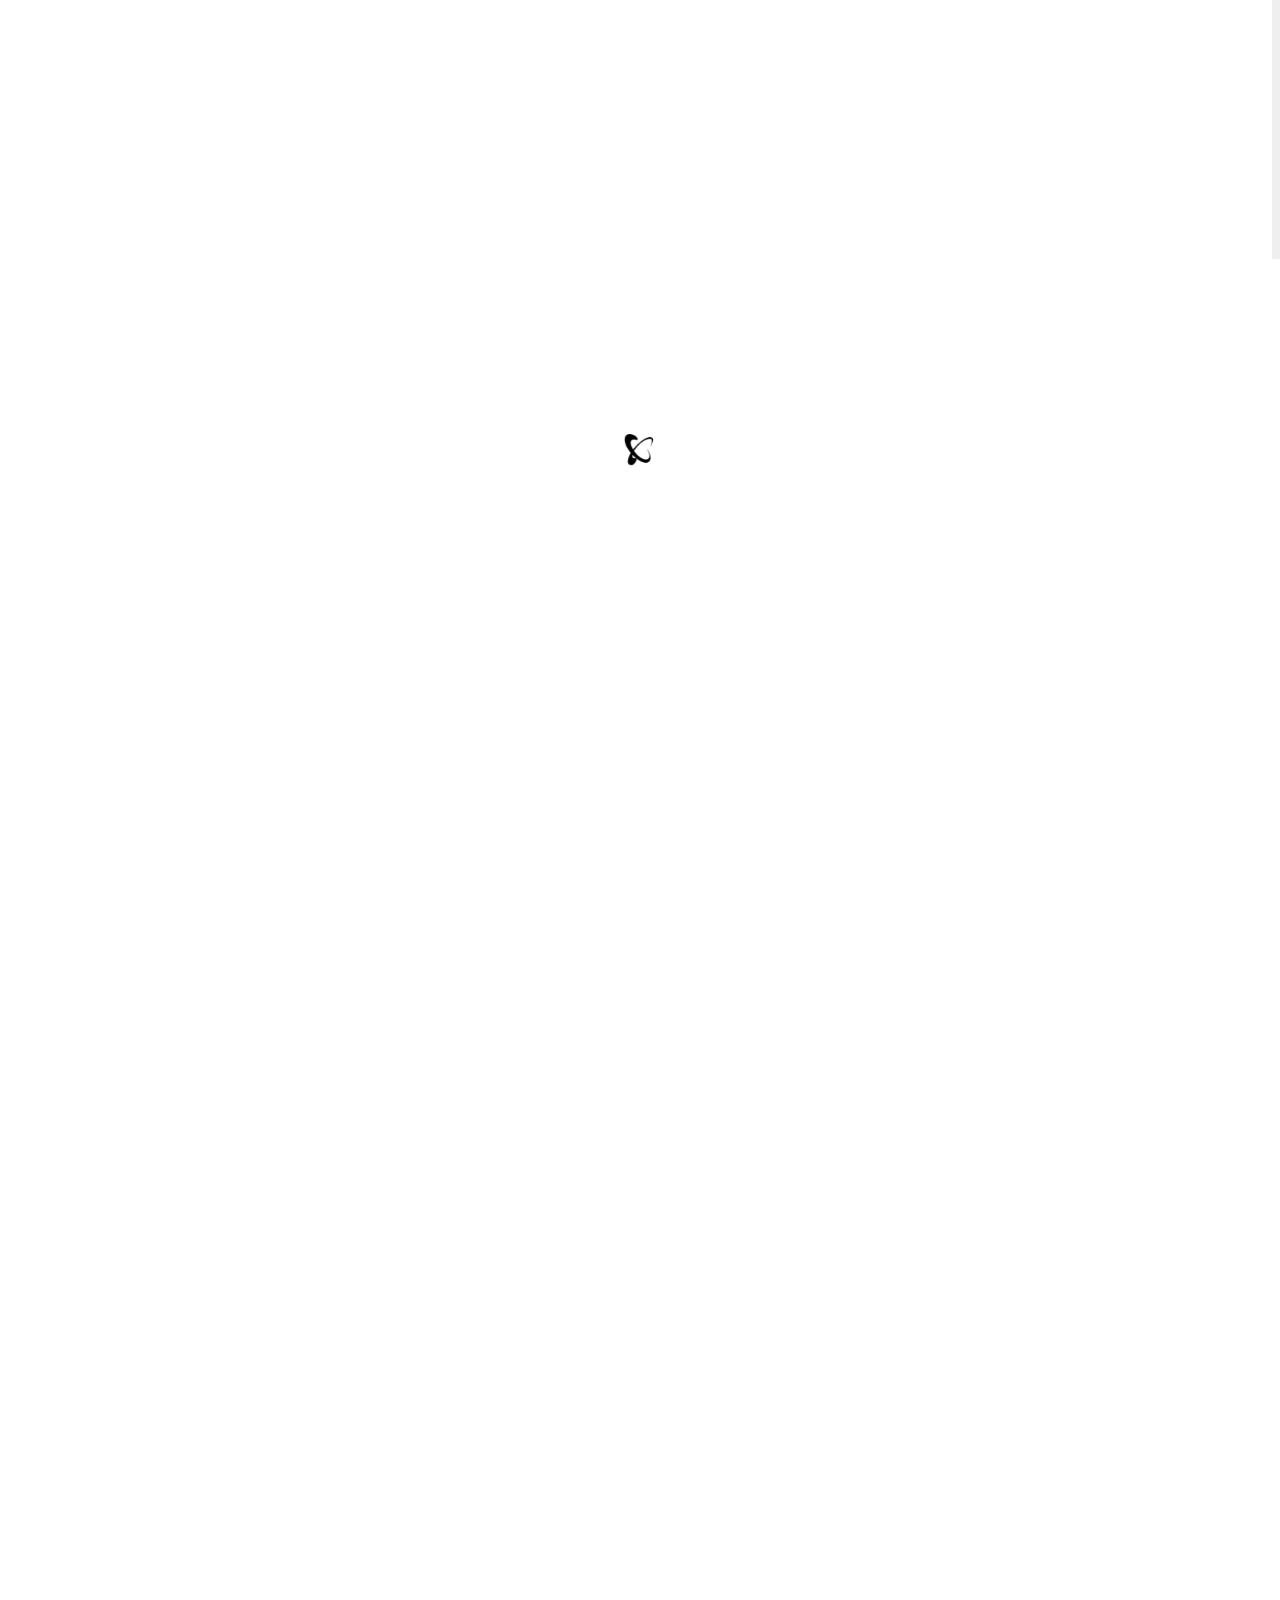
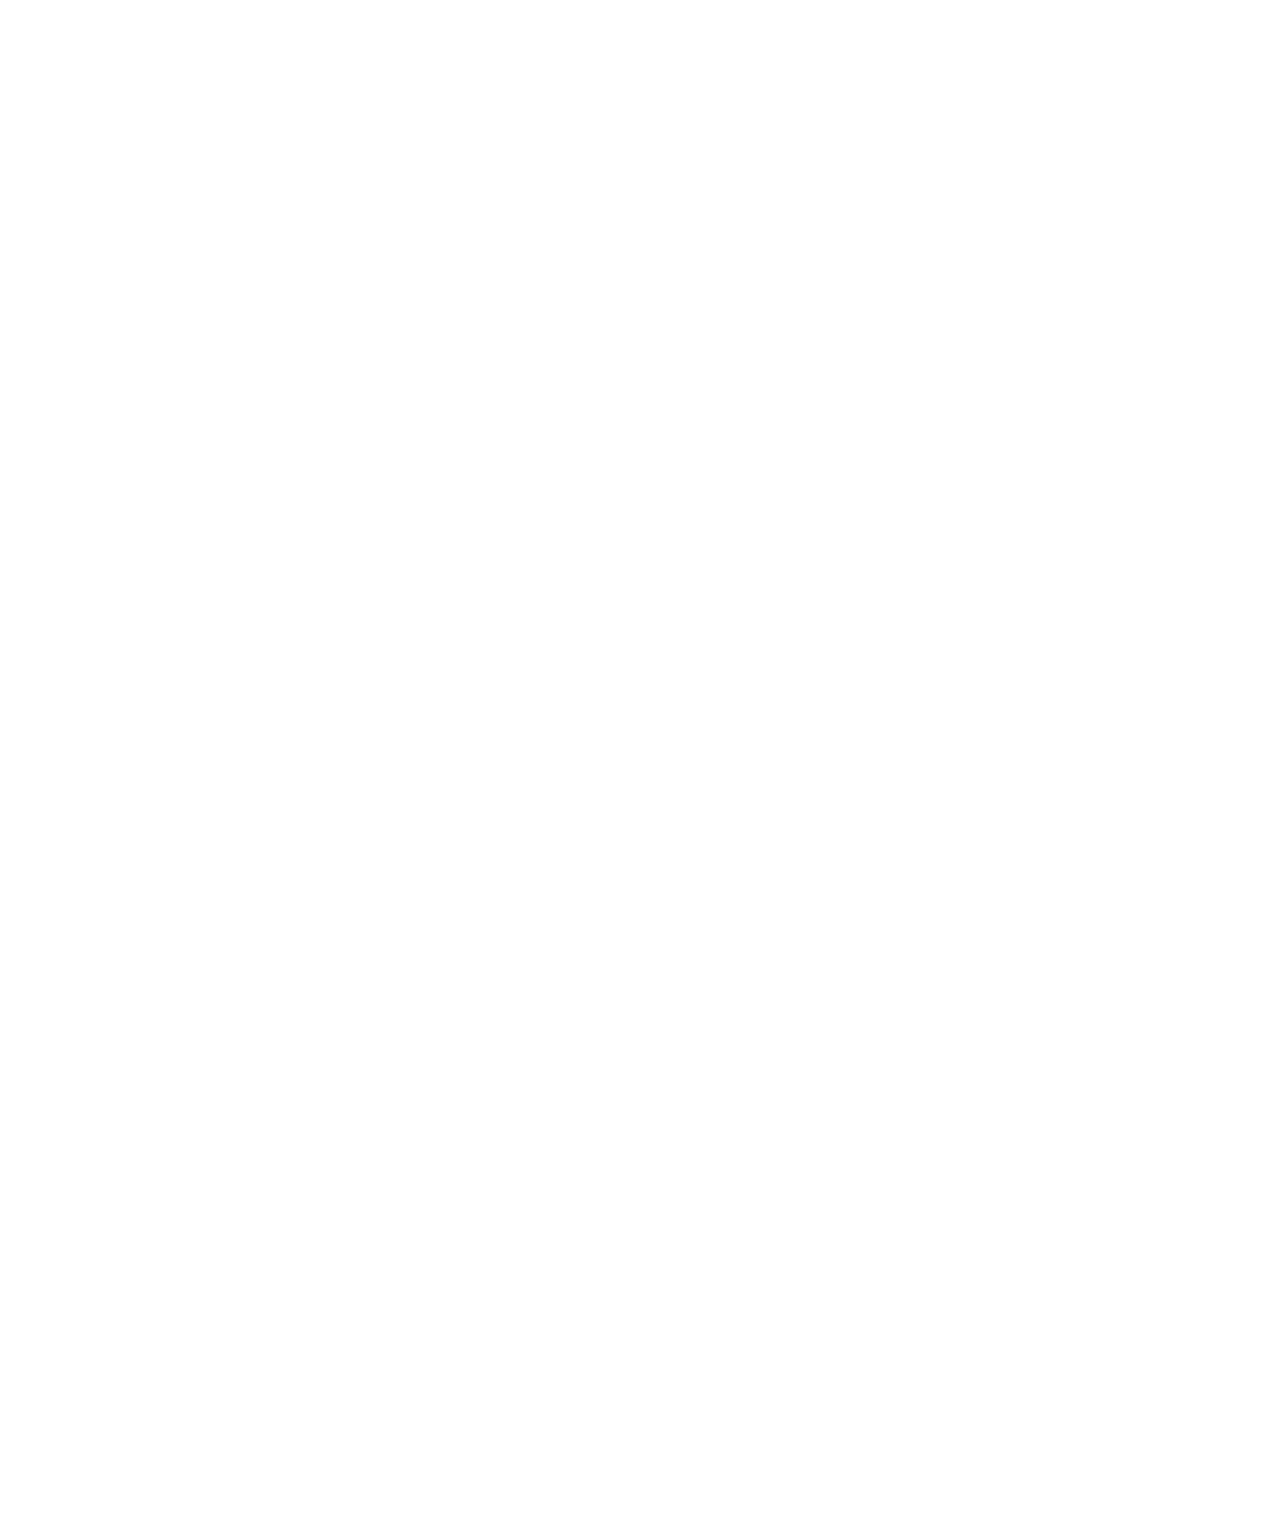
==== blog.html @ b6e4560a "c" ====
<!DOCTYPE html>
<html lang="en">
<head>
	
	<meta charset="utf-8">
	<title>White | responsive bootstrap3 html5 one page template</title>
    <meta name="viewport" content="width=device-width, initial-scale=1.0">
	<meta name="description" content="">
	<meta name="author" content="">
	
	<link rel="shortcut icon" href="images/favicon.ico">
    
	<!-- CSS -->
	<link href="css/bootstrap.min.css" rel="stylesheet" type="text/css" />
	<link href="css/flexslider.css" rel="stylesheet" type="text/css" />
	<link href="css/animate.css" rel="stylesheet" type="text/css" media="all" />
    <link href="css/owl.carousel.css" rel="stylesheet">
	<link href="css/style.css" rel="stylesheet" type="text/css" />
	<link href="css/colors/" rel="stylesheet" type="text/css" id="colors" />
    
	<!-- FONTS -->
	<link href='http://fonts.googleapis.com/css?family=Roboto:400,100,100italic,300,300italic,400italic,500italic,700,500,700italic,900,900italic' rel='stylesheet' type='text/css'>
	<link href="http://netdna.bootstrapcdn.com/font-awesome/4.0.3/css/font-awesome.css" rel="stylesheet">	
    
	<!-- SCRIPTS -->
	<!--[if IE]><script src="http://html5shiv.googlecode.com/svn/trunk/html5.js"></script><![endif]-->
    <!--[if IE]><html class="ie" lang="en"> <![endif]-->
	
	<script src="js/jquery.min.js" type="text/javascript"></script>
	<script src="js/bootstrap.min.js" type="text/javascript"></script>
	<script src="js/jquery.nicescroll.min.js" type="text/javascript"></script>
	<script src="js/superfish.min.js" type="text/javascript"></script>
	<script src="js/jquery.flexslider-min.js" type="text/javascript"></script>
	<script src="js/owl.carousel.js"></script>
	<script src="js/animate.js" type="text/javascript"></script>
	<script src="js/myscript.js" type="text/javascript"></script>
	
</head>
<body>

<!-- PRELOADER -->
<img id="preloader" src="images/preloader.gif" alt="" />
<!-- //PRELOADER -->
<div class="preloader_hide">

	<!-- PAGE -->
	<div id="page" class="single_page">
	
		<!-- HEADER -->
		<header>
			
			<!-- MENU BLOCK -->
			<div class="menu_block">
			
				<!-- CONTAINER -->
				<div class="container clearfix">
					
					<!-- LOGO -->
					<div class="logo pull-left">
						<a href="index.html" ><span class="b1">w</span><span class="b2">h</span><span class="b3">i</span><span class="b4">t</span><span class="b5">e</span></a>
					</div><!-- //LOGO -->
					
					<!-- SEARCH FORM -->
					<div id="search-form" class="pull-right">
						<form method="get" action="#">
							<input type="text" name="Search" value="Search" onFocus="if (this.value == 'Search') this.value = '';" onBlur="if (this.value == '') this.value = 'Search';" />
						</form>
					</div><!-- SEARCH FORM -->
					
					<!-- MENU -->
					<div class="pull-right">
						<nav class="navmenu center">
							<ul>
								<li class="first scroll_btn"><a href="index.html">Home</a></li>
								<li class="scroll_btn"><a href="index.html#about">About Us</a></li>
								<li class="scroll_btn"><a href="index.html#projects">Projects</a></li>
								<li class="scroll_btn"><a href="index.html#team">Team</a></li>
								<li class="scroll_btn"><a href="index.html#news">News</a></li>
								<li class="scroll_btn last"><a href="index.html#contacts">Contacts</a></li>
								<li class="sub-menu active">
									<a href="javascript:void(0);">Pages</a>
									<ul>
										<li class="active"><a href="blog.html">Blog</a></li>
										<li><a href="blog-post.html">Blog Post</a></li>
										<li><a href="portfolio-post.html">Portfolio Single Work</a></li>
									</ul>
								</li>
							</ul>
						</nav>
					</div><!-- //MENU -->
				</div><!-- //MENU BLOCK -->
			</div><!-- //CONTAINER -->
		</header><!-- //HEADER -->
		
		
		<!-- BREADCRUMBS -->
		<section class="breadcrumbs_block clearfix parallax">
			<div class="container center">
				<h2><b>The</b> Blog</h2>
				<p>Publication of the latest news, articles, and free apps.</p>
			</div>
		</section><!-- //BREADCRUMBS -->
		
		
		<!-- BLOG -->
		<section id="blog">
			
			<!-- CONTAINER -->
			<div class="container">
				
				<!-- ROW -->
				<div class="row">
				
					<!-- BLOG BLOCK -->
					<div class="blog_block col-lg-9 col-md-9 padbot50">
						
						<!-- BLOG POST -->
						<div class="blog_post margbot50 clearfix" data-animated="fadeInUp">
							<div class="blog_post_img">
								<img src="images/blog/1.jpg" alt="" />
								<a class="zoom" href="blog-post.html" ></a>
							</div>
							<div class="blog_post_descr">
								<div class="blog_post_date">JANUARY 30 | 21:30</div>
								<a class="blog_post_title" href="blog-post.html" >Rihanna's Costume Designer Comes Into His Own with New Show</a>
								<ul class="blog_post_info">
									<li><a href="javascript:void(0);" >Admin</a></li>
									<li><a href="javascript:void(0);" >Creative</a></li>
									<li><a href="javascript:void(0);" >3 Comments</a></li>
								</ul>
								<hr>
								<div class="blog_post_content">The best way to describe Adam Selman would be simply to say that he is the epitome of cool. So it’s only fitting that his first runway collection was made for the ultimate cool girl.</div>
								<a class="read_more_btn" href="blog-post.html" >Read More</a>
							</div>
						</div><!-- //BLOG POST -->
						

						<!-- BLOG POST -->
						<div class="blog_post margbot50 clearfix" data-animated="fadeInUp">
							<div class="blog_post_img">
								<img src="images/blog/2.jpg" alt="" />
								<a class="zoom" href="blog-post.html" ></a>
							</div>
							<div class="blog_post_descr">
								<div class="blog_post_date">JANUARY 30 | 21:30</div>
								<a class="blog_post_title" href="blog-post.html" >The Four Week Workout to Tank Top Worthy Arm</a>
								<ul class="blog_post_info">
									<li><a href="javascript:void(0);" >Admin</a></li>
									<li><a href="javascript:void(0);" >Creative</a></li>
									<li><a href="javascript:void(0);" >3 Comments</a></li>
								</ul>
								<hr>
								<div class="blog_post_content">Our stomachs, legs, and butts, (thanks to Jen Selter) are usually top priority areas when it comes to getting in shape. But when I'm tagged in a photo on Instagram, I quite often find myself wishing for an arm-sculpting filter.</div>
								<a class="read_more_btn" href="blog-post.html" >Read More</a>
							</div>
						</div><!-- //BLOG POST -->
						
						
						<!-- BLOG POST -->
						<div class="blog_post margbot50 clearfix" data-animated="fadeInUp">
							<div class="blog_post_img">
								<img src="images/blog/3.jpg" alt="" />
								<a class="zoom" href="blog-post.html" ></a>
							</div>
							<div class="blog_post_descr">
								<div class="blog_post_date">JANUARY 30 | 21:30</div>
								<a class="blog_post_title" href="blog-post.html" >The Fault in Our Stars Trailer Makes Us Feel All The Feelings</a>
								<ul class="blog_post_info">
									<li><a href="javascript:void(0);" >Admin</a></li>
									<li><a href="javascript:void(0);" >Creative</a></li>
									<li><a href="javascript:void(0);" >3 Comments</a></li>
								</ul>
								<hr>
								<div class="blog_post_content">The trailer for 'The Fault in Our Stars', the movie based on John Green's tear-jerky YA novel, is finally out, and it's good.</div>
								<a class="read_more_btn" href="blog-post.html" >Read More</a>
							</div>
						</div><!-- //BLOG POST -->
						
						
						<!-- BLOG POST -->
						<div class="blog_post margbot50 clearfix" data-animated="fadeInUp">
							<div class="blog_post_img">
								<img src="images/blog/4.jpg" alt="" />
								<a class="zoom" href="blog-post.html" ></a>
							</div>
							<div class="blog_post_descr">
								<div class="blog_post_date">JANUARY 30 | 21:30</div>
								<a class="blog_post_title" href="blog-post.html" >The Broad City Girls Almost Make Us Pee Our Pant</a>
								<ul class="blog_post_info">
									<li><a href="javascript:void(0);" >Admin</a></li>
									<li><a href="javascript:void(0);" >Creative</a></li>
									<li><a href="javascript:void(0);" >3 Comments</a></li>
								</ul>
								<hr>
								<div class="blog_post_content">Last week I made a promise to the hilarious creators of the cover-your-eyes-with-one-hand, text-your-best-friend-to-watch-it-with-the-other-hand show, 'Broad City'.</div>
								<a class="read_more_btn" href="blog-post.html" >Read More</a>
							</div>
						</div><!-- //BLOG POST -->
						
						
						<!-- BLOG POST -->
						<div class="blog_post margbot50 clearfix" data-animated="fadeInUp">
							<div class="blog_post_img">
								<img src="images/blog/5.jpg" alt="" />
								<a class="zoom" href="blog-post.html" ></a>
							</div>
							<div class="blog_post_descr">
								<div class="blog_post_date">JANUARY 30 | 21:30</div>
								<a class="blog_post_title" href="blog-post.html" >Why Do We Need to Defend Wendy Davis for Being a Working Mom?</a>
								<ul class="blog_post_info">
									<li><a href="javascript:void(0);" >Admin</a></li>
									<li><a href="javascript:void(0);" >Creative</a></li>
									<li><a href="javascript:void(0);" >3 Comments</a></li>
								</ul>
								<hr>
								<div class="blog_post_content">On Tuesday, the daughters of Texas state senator Wendy Davis defended their mom against charges that she’s been smudging her biography</div>
								<a class="read_more_btn" href="blog-post.html" >Read More</a>
							</div>
						</div><!-- //BLOG POST -->
						
						
						<!-- PAGINATION -->
						<ul class="pagination clearfix">
							<li><a href="javascript:void(0);" >1</a></li>
							<li><a href="javascript:void(0);" >2</a></li>
							<li class="active"><a href="javascript:void(0);" >3</a></li>
							<li><a href="javascript:void(0);" >4</a></li>
							<li><a href="javascript:void(0);" >5</a></li>
							<li><a href="javascript:void(0);" >. . .</a></li>
							<li><a href="javascript:void(0);" >75</a></li>
						</ul><!-- //PAGINATION -->
					</div><!-- //BLOG BLOCK -->
					
					
					<!-- SIDEBAR -->
					<div class="sidebar col-lg-3 col-md-3 padbot50">
						
						<!-- META WIDGET -->
						<div class="sidepanel widget_meta">
							<ul>
								<li><a href="javascript:void(0);" >Advertising</a></li>
								<li><a href="javascript:void(0);" >Fashion & Trends</a></li>
								<li><a href="javascript:void(0);" >Media Projects</a></li>
								<li><a href="javascript:void(0);" >Small Business</a></li>
								<li><a href="javascript:void(0);" >Creative</a></li>
							</ul>
						</div><!-- //META WIDGET -->
						
						
						<!-- POPULAR POSTS WIDGET -->
						<div class="sidepanel widget_popular_posts">
							<h3><b>Popular</b> Posts</h3>
							
							<div class="recent_posts_widget clearfix">
								<div class="post_item_img_widget">
									<img src="images/blog/1.jpg" alt="" />
								</div>
								<div class="post_item_content_widget">
									<a class="title" href="blog.html" >How the Denver Broncos Cheerleaders Get in Shape for the Super Bowl</a>
									<ul class="post_item_inf_widget">
										<li>JANUARY 30  |  21:30</li>
									</ul>
								</div>
							</div>
							<div class="recent_posts_widget clearfix">
								<div class="post_item_img_widget">
									<img src="images/blog/2.jpg" alt="" />
								</div>
								<div class="post_item_content_widget">
									<a class="title" href="blog.html" >Barneys Spring Campaign Stars 17 Transgender Models</a>
									<ul class="post_item_inf_widget">
										<li>JANUARY 25  |  9:30</li>
									</ul>
								</div>
							</div>
							<div class="recent_posts_widget clearfix">
								<div class="post_item_img_widget">
									<img src="images/blog/3.jpg" alt="" />
								</div>
								<div class="post_item_content_widget">
									<a class="title" href="blog.html" >Dominic Cooper: I'm Nothing Like the Real James Bond</a>
									<ul class="post_item_inf_widget">
										<li>JANUARY 21  |  13:30</li>
									</ul>
								</div>
							</div>
						</div><!-- //POPULAR POSTS WIDGET -->
						
						<hr>
						
						<!-- POPULAR TAGS WIDGET -->
						<div class="sidepanel widget_tags">
							<h3><b>Popular</b> Tags</h3>
							<ul>
								<li><a href="javascript:void(0);" >Fashion</a></li>
								<li><a href="javascript:void(0);" >Shop</a></li>
								<li><a href="javascript:void(0);" >Color</a></li>
								<li><a href="javascript:void(0);" >Creative Agency</a></li>
								<li><a href="javascript:void(0);" >Theme</a></li>
								<li><a href="javascript:void(0);" >Dress</a></li>
								<li><a href="javascript:void(0);" >Wordpress</a></li>
							</ul>
						</div><!-- POPULAR TAGS WIDGET -->
						
						<hr>
						
						<!-- TEXT WIDGET -->
						<div class="sidepanel widget_text">
							<h3><b>About</b> Blog</h3>
							<p>I must admit this particular defense set me on edge a little bit, for two reasons. The first is that she’s being held to a completely different standard than male politicians are held to.</p>
						</div><!-- //TEXT WIDGET -->
					</div><!-- //SIDEBAR -->
				</div><!-- //ROW -->
			</div><!-- //CONTAINER -->
		</section><!-- //BLOG -->
	</div><!-- //PAGE -->

	
	<!-- CONTACTS -->
	<section id="contacts">
	</section><!-- //CONTACTS -->
	
	<!-- FOOTER -->
	<footer>
			
		<!-- CONTAINER -->
		<div class="container">
			
			<!-- ROW -->
			<div class="row" data-appear-top-offset="-200" data-animated="fadeInUp">
				
				<div class="col-lg-4 col-md-4 col-sm-6 padbot30">
					<h4><b>Featured</b> posts</h4>
					<div class="recent_posts_small clearfix">
						<div class="post_item_img_small">
							<img src="images/blog/1.jpg" alt="" />
						</div>
						<div class="post_item_content_small">
							<a class="title" href="blog.html" >As we have developed a unique layout template</a>
							<ul class="post_item_inf_small">
								<li>10 January 2014</li>
							</ul>
						</div>
					</div>
					<div class="recent_posts_small clearfix">
						<div class="post_item_img_small">
							<img src="images/blog/2.jpg" alt="" />
						</div>
						<div class="post_item_content_small">
							<a class="title" href="blog.html" >How much is to develop a design for the game?</a>
							<ul class="post_item_inf_small">
								<li>14 January 2014</li>
							</ul>
						</div>
					</div>
					<div class="recent_posts_small clearfix">
						<div class="post_item_img_small">
							<img src="images/blog/3.jpg" alt="" />
						</div>
						<div class="post_item_content_small">
							<a class="title" href="blog.html" >How to pump designer</a>
							<ul class="post_item_inf_small">
								<li>21 December 2013</li>
							</ul>
						</div>
					</div>
				</div>
				
				<div class="col-lg-4 col-md-4 col-sm-6 padbot30 foot_about_block">
					<h4><b>About</b> us</h4>
					<p>We value people over profits, quality over quantity, and keeping it real. As such, we deliver an unmatched working relationship with our clients.</p>
					<p>Our team is intentionally small, eclectic, and skilled; with our in-house expertise, we provide sharp and</p>
					<ul class="social">
						<li><a href="javascript:void(0);" ><i class="fa fa-twitter"></i></a></li>
						<li><a href="javascript:void(0);" ><i class="fa fa-facebook"></i></a></li>
						<li><a href="javascript:void(0);" ><i class="fa fa-google-plus"></i></a></li>
						<li><a href="javascript:void(0);" ><i class="fa fa-pinterest-square"></i></a></li>
						<li><a href="javascript:void(0);" ><i class="map_show fa fa-map-marker"></i></a></li>
					</ul>
				</div>
				
				<div class="respond_clear"></div>
				
				<div class="col-lg-4 col-md-4 padbot30">
					<h4><b>Contacts</b> Us</h4>
					
					<!-- CONTACT FORM -->
					<div class="span9 contact_form">
						<div id="note"></div>
						<div id="fields">
							<form id="contact-form-face" class="clearfix" action="#">
								<input type="text" name="name" value="Name" onFocus="if (this.value == 'Name') this.value = '';" onBlur="if (this.value == '') this.value = 'Name';" />
								<textarea name="message" onFocus="if (this.value == 'Message') this.value = '';" onBlur="if (this.value == '') this.value = 'Message';">Message</textarea>
								<input class="contact_btn" type="submit" value="Send message" />
							</form>
						</div>
					</div><!-- //CONTACT FORM -->
				</div>
			</div><!-- //ROW -->
			<div class="row copyright">
				<div class="col-lg-12 text-center">
				
				 <p>Crafted with <i class="fa fa-heart"></i>, <a href="http://designscrazed.org/" >Designscrazed</a></p>
				</div>
			
			</div><!-- //ROW -->
		</div><!-- //CONTAINER -->
	</footer><!-- //FOOTER -->
	
	
	<!-- MAP -->
	<div id="map">
		<a class="map_hide" href="javascript:void(0);"><i class="fa fa-angle-right"></i><i class="fa fa-angle-left"></i></a>
		<iframe src="http://maps.google.com/maps?f=q&amp;give%20a%20hand=s_q&amp;hl=en&amp;geocode=&amp;q=london&amp;sll=37.0625,-95.677068&amp;sspn=42.631141,90.263672&amp;ie=UTF8&amp;hq=&amp;hnear=London,+United+Kingdom&amp;ll=51.500141,-0.126257&amp;spn=0.026448,0.039396&amp;z=14&amp;output=embed" ></iframe>
	</div><!-- //MAP -->

</div>
</body>
</html>
---- css/style.css ----
/*-----------------------------------------------------------------------------------*/
/*	GENERAL STYLING
/*-----------------------------------------------------------------------------------*/
::selection {background: #000; color:#fff;}
::-moz-selection {background: #000; color:#fff;}

footer ::selection {background: #fff; color:#000;}
footer ::-moz-selection {background: #fff; color:#000;}

.breadcrumbs_block ::selection {background: #fff; color:#000;}
.breadcrumbs_block ::-moz-selection {background: #fff; color:#000;}

.cleancode_block ::selection {background: #fff; color:#000;}
.cleancode_block ::-moz-selection {background: #fff; color:#000;}



body {
	overflow-x:hidden;
	position:relative;
	margin: 0;
	padding:0;
	font-family: 'Roboto', sans-serif;
	font-weight:300;
	font-size: 13px;
	line-height: 20px;
	color: #666;
	background-color:#fff;
}
#page {overflow-x:hidden; position:relative; z-index:5;}

.preloader_hide {opacity:0;}
#preloader {position:fixed; left:50%; top:50%; width:32px; height:32px; margin:-16px 0 0 -16px; display:block;}

section {background-color:#fff;}

.container {padding-left:0; padding-right:0;}

.parallax {
	background-position:0 0;
	width:100%;
	background-attachment:fixed !important;
}

a, input, select, textarea {
	vertical-align:top;
	outline:none !important;
	-webkit-appearance: none;
	-webkit-border-radius: 0;
}

select:-moz-focusring {
    color: transparent;
	outline:none !important;
    text-shadow: 0 0 0 #000 !important;
	border:0 !important;
}

textarea {resize: none;}

img {
	outline:0;
	vertical-align:top;
	border:0;
	max-width:100.1%;
	height:auto;
}

a {color:#999; transition: all 0.3s ease-in-out; -webkit-transition: all 0.3s ease-in-out;}
a:hover, a:focus {text-decoration:none; color:#333;}




.margbot0 {margin-bottom:0;}
.margbot5 {margin-bottom:5px !important;}
.margbot10 {margin-bottom:10px;}
.margbot20 {margin-bottom:20px;}
.margbot25 {margin-bottom:25px;}
.margbot30 {margin-bottom:30px !important;}
.margbot40 {margin-bottom:40px;}
.margbot50 {margin-bottom:50px;}
.margbot60 {margin-bottom:60px;}
.margbot70 {margin-bottom:70px;}
.margbot80 {margin-bottom:80px;}

.pad0 {padding:0 !important;}
.padbot0 {padding-bottom:0 !important;}
.padbot10 {padding-bottom:10px !important;}
.padbot20 {padding-bottom:20px !important;}
.padbot30 {padding-bottom:30px !important;}
.padbot40 {padding-bottom:40px !important;}
.padbot50 {padding-bottom:50px !important;}
.padbot60 {padding-bottom:60px !important;}
.padbot70 {padding-bottom:70px !important;}
.padbot80 {padding-bottom:80px !important;}
.padtop0 {padding-top:0 !important;}

.overlay {
	position:absolute;
	z-index:1;
	left:0;
	top:0;
	width:100%;
	height:100%;
	background-color: rgba(48,166,124,0.5);
}
.relative_block {position:relative; z-index:5;}








/*-----------------------------------------------------------------------------------*/
/*	TYPOGRAPHY
/*-----------------------------------------------------------------------------------*/
hr {border-color:#ededed;}

ul, ol {padding:0; margin:0;}
li {padding:0; margin:0; list-style:none;}

p {margin:0 0 20px;}


h1, h2, h3, h4, h5, h6 {
	margin-top:0;
	font-family: 'Roboto', sans-serif;
	text-transform:none;
	font-weight:300;
	color:#333;
}
h1 {margin:0 0 26px; line-height:46px; font-size:46px;}
h2 {margin:0 0 26px; line-height:40px; font-size:40px;}
h2 b {font-weight:500;}
h3 {margin:0 0 21px; line-height:25px; font-size:22px;}
h3 b {font-weight:900;}
h4 {margin:0 0 34px; line-height:25px; font-size:20px;}
h4 b {font-weight:500;}
h5 {margin:0 0 15px; line-height:20px; font-size:15px;}
h6 {margin:0 0 15px; line-height:20px; font-size:12px;}

.center {text-align:center;}
.right {text-align:right;}

.color_text {color:#30a67c;}
.color_dark {color:#505050;}
.color_light {color:#979797;}
.color_white {color:#fff;}
.color_red {color:#c10707;}
.color_yellow {color:#fec400;}

.color_bg {background:#30a67c;}

/* __________ blockquote __________ */
blockquote {position:relative; margin: 0 0 13px; padding:0 0 0 47px; border:0; font-style:italic; font-size:16px; color:#979797;}
blockquote:before {content:'“'; position:absolute; left:15px; top:13px; font-style:italic; font-size:70px; color:#979797;}






/*-----------------------------------------------------------------------------------*/
/*	SHORTCODES
/*-----------------------------------------------------------------------------------*/
/* __________ Buttons __________ */
.btn {
	margin: 0;
	padding: 24px 27px 22px;
	border:2px solid #ccc;
	border-radius: 0;
	box-shadow: none;
	text-transform:uppercase;
	font-weight: 900;
	line-height: 20px;
	font-size: 13px;
	color:#999;
	text-shadow: none;
	background-image: none !important;
	transition: all 0.3s ease-in-out;
	-webkit-transition: all 0.3s ease-in-out;
}
.btn:focus, .btn:hover {color:#333; border-color:#333;}

.btn-active {background-color:#1c1c1c; color:#fff; border-color:#1c1c1c;}
.btn-active:hover {color:#fff;}


.btn-lg {padding:19px 30px; font-size:18px;}
.btn-sm {padding: 6px 20px 5px; font-size:13px;}
.btn-xs {padding: 2px 15px 3px; font-size:11px;}


.btn_shortcodes .btn {margin:0 7px 10px 0;}
.btn_shortcodes .btn:last-child {margin-right:0;}


.ie .btn, .ie .btn-default {filter:none !important;}






/* __________ breadcrumb __________ */
.breadcrumbs_block {
	padding:81px 0;
	background-image:url(../images/clean_code_bg.jpg);
	background-repeat:no-repeat;
	background-size:cover;
}
.breadcrumbs_block h2 {
	margin-bottom:15px;
	line-height:80px;
	font-size:80px;
	color:#fff;
}
.breadcrumbs_block p {
	margin:0;
	line-height:34px;
	font-size:26px;
	color:#999;
}










/*-----------------------------------------------------------------------------------*/
/*	HEADER
/*-----------------------------------------------------------------------------------*/
header {
	position:relative;
	height:80px;
	background-color:#fff;
}


/* __________ Logo __________ */
.logo {float:left;}
.logo a {
	text-transform:uppercase;
	line-height:80px;
	font-size:26px;
	color:#333;
}
.logo a span {
	display:inline-block;
	padding-right:18px;
}
.logo a span.b1 {font-weight:900;}
.logo a span.b2 {font-weight:700;}
.logo a span.b3 {font-weight:400;}
.logo a span.b4 {font-weight:300;}
.logo a span.b5 {font-weight:100;}




/* __________ Menu __________ */
.menu_block {
	position:fixed;
	z-index:9999;
	left:0;
	top:0;
	right:0;
	height:80px;
	width:100%;
	background-color:#fff;
	box-shadow:0 2px 3px rgba(0,0,0,0.1);
}

.navmenu ul li {
	position:relative;
	display:inline-block;
}
.navmenu ul li a {
	display:block;
	margin:0 0 0 -3px;
	padding:30px 20px;
	text-transform:uppercase;
	font-weight:900;
	line-height:20px;
	font-size:13px;
	color:#666;
	transition: all 0.3s ease-in-out; 
	-webkit-transition: all 0.3s ease-in-out;
}
.navmenu li:hover a,
.navmenu li.active a {
	color:#333;
}

/* Sub menu */
.sub-menu ul {
	display: none;
	position: absolute;
	z-index: 9990;
	width: 180px;
	left: 50%;
	top: 100%;
	padding: 0;
	margin: 0 0 0 -90px;
}
.sub-menu.last ul {right:0; left:auto;}
.sub-menu ul:before {
	content:'';
	position:absolute;
	left:50%;
	top:-6px;
	margin-left:-5px;
	width: 0;
    height: 0;
    border-left: 6px solid transparent;
    border-right: 7px solid transparent;
    border-bottom: 6px solid #1c1c1c;
}

.sub-menu ul li  {
	margin:0;
	padding:0;
	width:100%;
	border-top: 0;
}
.sub-menu ul li a {
	position:relative;
	margin:0;
	padding: 15px 5px 14px 21px;
	font-weight:400;
	text-align:left;
	font-size:12px;
	color:#999 !important;
	background:#1c1c1c;
	border-bottom:1px solid #282828;
}
.sub-menu ul li:last-child a {border-bottom:0;}

.sub-menu ul li.active a, .sub-menu ul li a:hover {color:#fff !important; background:#161616;}







/*-----------------------------------------------------------------------------------*/
/*	SEARCH FORM TOP
/*-----------------------------------------------------------------------------------*/
#search-form form {
	position:relative;
	height:40px;
	margin:20px 0 20px 19px;
	padding-left:49px;
	border-left:1px solid #ccc;
	font-family: FontAwesome;
}
#search-form form:before {
	content: "\f002";
	position:absolute;
	left:29px;
	top:-2px;
	height:40px;
	line-height:40px;
	font-size:15px;
	color:#cccc;
}

#search-form input {
	width:42px;
	margin:0;
	padding:11px 0;
	text-transform:none;
	font-family: 'Roboto', sans-serif;
	font-weight:300;
	line-height:20px;
	font-size: 13px;
	color: #999;	
	background: none;
	border: 0;
	box-shadow: none;	 
	transition: all 0.3s ease-in-out; 
	-webkit-transition: all 0.3s ease-in-out;
}
#search-form input:focus {
	width:140px;
	padding: 11px 20px 11px 0;
}









/*-----------------------------------------------------------------------------------*/
/*	HOME
/*-----------------------------------------------------------------------------------*/
#home {position:relative;}






/*-----------------------------------------------------------------------------------*/
/*	ABOUT
/*-----------------------------------------------------------------------------------*/
#about {padding-top:70px;}

/* __________ Services __________ */
.services_block {padding:7px 0 0;}

.services_item {
	display:block;
	cursor:default;
}

.services_item p {
	position:relative;
	margin-bottom:15px;
	padding-bottom:19px;
	text-transform:none;
	font-weight:300;
	font-size:20px;
	color:#333;
}
.services_item p b {font-weight:400;}
.services_item p:before {
	content:'';
	position:absolute;
	left:0;
	bottom:0;
	width:30px;
	height:2px;
	background-color:#ccc;
}

.services_item span {
	display:block;
	padding-bottom:9px;
	font-weight:300;
	font-size:14px;
	color:#666;
}




/* __________ Clean Code __________ */
.cleancode_block {
	padding:96px 0 78px;
	background-image:url(../images/clean_code_bg.jpg);
	background-size:cover;
	background-position:0 0;
	background-attachment:fixed !important;
}

.cleancode_block .tab-content {
	overflow:hidden;
	padding: 0;
	margin:0 0 80px;
}
.cleancode_block p.title {
	margin:0 0 17px;
	font-weight:100;
	line-height:80px;
	font-size:80px;
	color:#fff;
}
.cleancode_block p.title b {font-weight:500;}

.cleancode_block span {
	font-weight:300;
	line-height:34px;
	font-size:26px;
	color:#999;
}
.cleancode_block .tab-pane {
	display:block;
	height:0;
	transform:translateY(-50%);
	-o-transform:translateY(-50%);
	-ms-transform:translateY(-50%);
	-webkit-transform:translateY(-50%);
	transition: all 0.5s ease-in-out; 
	-webkit-transition: all 0.5s ease-in-out;
}
.cleancode_block .tab-pane.active {
	height:auto;
	transform:translateY(0);
	-o-transform:translateY(0);
	-ms-transform:translateY(0);
	-webkit-transform:translateY(0);
}

.ie .cleancode_block .tab-pane {display:none;}
.ie .cleancode_block .tab-pane.active {display:block;}


.cleancode_block .nav-tabs {
	margin:0 -15px;
	border:0;
}
.cleancode_block .nav-tabs li {
	margin:0;
	padding:0 15px;
}
.cleancode_block .nav-tabs li a {
	width:170px;
	height:170px;
	margin:0;
	padding:54px 0 0;
	text-align:center;
	border:0 !important;
	border-radius:0;
	transition: background-color 0.3s ease-in-out;
	-webkit-transition: background-color 0.3s ease-in-out;
}
.cleancode_block .nav-tabs li a i {
	display:block;
	width:60px;
	height:60px;
	margin:0 auto;
	background-repeat:no-repeat;
	background-position:0 -60px;
	background-size:100% auto;
	-webkit-background-size:100% auto;
	transition: transform 0.2s ease-in-out; 
	-webkit-transition: -webkit-transform 0.2s ease-in-out;
}
.cleancode_block .nav-tabs li a.i1 i {background-image:url(../images/i1.png);}
.cleancode_block .nav-tabs li a.i2 i {background-image:url(../images/i2.png);}
.cleancode_block .nav-tabs li a.i3 i {background-image:url(../images/i3.png);}
.cleancode_block .nav-tabs li a.i4 i {background-image:url(../images/i4.png);}
.cleancode_block .nav-tabs li a.i5 i {background-image:url(../images/i5.png);}
.cleancode_block .nav-tabs li a.i6 i {background-image:url(../images/i6.png);}

.nav-tabs li a:hover,
.nav-tabs li a:focus {
	background-color:transparent;
}
.nav-tabs li.active a,
.nav-tabs li.active a:hover,
.nav-tabs li.active a:focus {
	background-color:#fff;
}

.nav-tabs li a:hover i {
	background-position:0 -120px;
	transform:translateY(-10px);
	-o-transform:translateY(-10px);
	-ms-transform:translateY(-10px);
	-webkit-transform:translateY(-10px);
}
.nav-tabs li.active a i {
	background-position:0 0;
	transform:translateY(-16px);
	-o-transform:translateY(-16px);
	-ms-transform:translateY(-16px);
	-webkit-transform:translateY(-16px);
}

.cleancode_block .nav-tabs li a span {
	display:block;
	font-family: 'Roboto', sans-serif;
	font-weight:400;
	line-height:20px;
	font-size:20px;
	color:#333;
	opacity:0;
	transform:translateY(-30px);
	-o-transform:translateY(-30px);
	-ms-transform:translateY(-30px);
	-webkit-transform:translateY(-30px);
	transition: all 0.5s ease-in-out; 
	-webkit-transition: all 0.5s ease-in-out;
}
.nav-tabs li.active a span {
	opacity:1;
	transform:translateY(-6px);
	-o-transform:translateY(-6px);
	-ms-transform:translateY(-6px);
	-webkit-transform:translateY(-6px);
}


/* __________ Multi Purpose __________ */
.purpose_block {padding:72px 0 0;}

.purpose_block p {
	margin-bottom:26px;
	font-weight:300;
	line-height:26px;
	font-size:17px;
	color:#666;
}
.purpose_block .btn {margin-top:30px; margin-right:16px;}
.purpose_block .btn-active {overflow:hidden;}
.purpose_block .btn-active span:before {
	content: attr(data-hover);
	position: absolute;
	top: 100%;
	left:0;
	width:100%;
	text-transform:uppercase;
	text-align:center;
	font-weight: 900;
	line-height:20px;
	font-size:13px;
	color:#1C1C1C;
	transition: all 0.3s ease-in-out; 
	-webkit-transition: all 0.3s ease-in-out;
}
.purpose_block .btn-active:hover span:before {color:#fff;}
.purpose_block .btn-active span {
	position: relative;
	display: inline-block;
	transition: all 0.3s ease-in-out; 
	-webkit-transition: all 0.3s ease-in-out;
}
.purpose_block .btn-active:hover span,
.purpose_block .btn-active:focus span {
	color:#1c1c1c;
	-webkit-transform: translateY(-100%);
	-moz-transform: translateY(-100%);
	transform: translateY(-100%);
}

.purpose_block .ipad_img1 {margin-top:-116px;}






/*-----------------------------------------------------------------------------------*/
/*	FEATURED WORKS
/*-----------------------------------------------------------------------------------*/
#projects {padding-top:47px;}

.work_item {
	position:relative;
	transition: all 0.3s ease-in-out; 
	-webkit-transition: all 0.3s ease-in-out;
}
.owl-item:hover .work_item {
	transform:scale(0.95);
	-o-transform:scale(0.95);
	-ms-transform:scale(0.95);
	-webkit-transform:scale(0.95);
}

.work_item .work_description {
	position:absolute;
	z-index:20;
	left:0;
	top:0;
	width:100%;
	height:100%;
	text-align:center;
	opacity:0;
	background-color:rgba(0,0,0,0.8);
	transition: all 0.3s ease-in-out; 
	-webkit-transition: all 0.3s ease-in-out;
}
.work_item:hover .work_description {opacity:1;}
.work_item .work_description .work_descr_cont {
	position:absolute;
	left:0;
	top:50%;
	width:100%;
	opacity:0;
	transform:translateY(-100%);
	-o-transform:translateY(-100%);
	-ms-transform:translateY(-100%);
	-webkit-transform:translateY(-100%);
	transition: all 0.3s ease-in-out; 
	-webkit-transition: all 0.3s ease-in-out;
}
.work_item:hover .work_description .work_descr_cont {
	opacity:1;
	transform:translateY(-50%);
	-o-transform:translateY(-50%);
	-ms-transform:translateY(-50%);
	-webkit-transform:translateY(-50%);
}
.work_item .work_description a {
	display:block;
	margin:0 0 6px;
	font-weight:300;
	line-height:24px;
	font-size:24px;
	color:#fff;
}
.work_item .work_description span {
	color:#666;
}

.work_item a.zoom {
	position:absolute;
	z-index:30;
	left:50%;
	bottom:0;
	width:60px;
	height:36px;
	margin-left:-30px;
	opacity:0;
	background-image:url(../images/zoom.png);
	background-repeat:no-repeat;
	background-position:0 0;
	background-size:100% auto;
	-webkit-background-size:100% auto;
	transition: bottom 0.3s ease-in-out, opacity 0.3s ease-in-out; 
	-webkit-transition: bottom 0.3s ease-in-out, opacity 0.3s ease-in-out;
}
.work_item:hover a.zoom {
	bottom:56px;
	opacity:1;
}
.work_item a.zoom:hover {background-image:url(../images/zoom_h.png);}



/* __________ WORKS DETAILS __________ */
#project_prev,
#project_close,
#project_next {
	position:relative;
	z-index:1;
	display: inline-block;
	width:50px;
	height:50px;
	margin:0 -2px 0 -3px;
	border:2px solid #ccc;
	font-family: FontAwesome;
	transition: all 0.2s ease-in-out; 
	-webkit-transition: all 0.2s ease-in-out;
}
#project_prev:hover, #project_close:hover, #project_next:hover {z-index:2; border-color:#333;}
#project_prev i,
#project_close i,
#project_next i {
	line-height:46px;
	font-size:26px;
	color:#ccc;
	transition: all 0.2s ease-in-out; 
	-webkit-transition: all 0.2s ease-in-out;
}
#project_close i {margin:0 -2px;}
#project_prev:hover i, #project_close:hover i, #project_next:hover i {color:#333;}

#project_prev.first, #project_next.last {cursor:default;}
#project_prev.first:hover, #project_next.last:hover {border-color:#ccc;}
#project_prev.first:hover i, #project_next.last:hover i {color:#ccc;}


ul.project_info li {
	margin-bottom:3px;
	font-style:italic;
	color:#505050;
}
ul.project_info li span {color:#979797;}
ul.project_info li span {color:#979797;}

.project_shared {padding:15px 0;}
.project_shared a {
	display:inline-block;
	width:36px;
	height:36px;
	margin-right:5px;
	border:1px solid #ccc;
	text-align:center;
	line-height:34px;
	font-size:20px;
	color:#ccc;
}
.project_shared a:hover {border-color:#333; color:#333;}



/* __________ Our Clients __________ */
.our_clients {padding:71px 0 78px;}

.our_clients .client_img {
	opacity:0.5;
	transition: all 0.3s ease-in-out; 
	-webkit-transition: all 0.3s ease-in-out;
}
.our_clients .client_img:hover {opacity:1;}









/*-----------------------------------------------------------------------------------*/
/*	OUR TEAM
/*-----------------------------------------------------------------------------------*/
#team {
	padding:75px 0 100px;
	background-image:url(../images/team_bg.jpg);
	background-size:cover;
	background-attachment:fixed !important;
}

.crewman_item {
	position:relative;
	margin:0 15px;
}
.crewman_item .crewman_descr {
	position:absolute;
	z-index:20;
	left:0;
	top:0;
	width:100%;
	height:100%;
	text-align:center;
	opacity:0;
	background-color:rgba(0,0,0,0.8);
	transition: all 0.5s ease-in-out; 
	-webkit-transition: all 0.5s ease-in-out;
}
.crewman_item:hover .crewman_descr {opacity:1;}
.crewman_item .crewman_descr .crewman_descr_cont {
	position:absolute;
	left:0;
	top:50%;
	width:100%;
	opacity:0;
	transform:translateY(-100%);
	-o-transform:translateY(-100%);
	-ms-transform:translateY(-100%);
	-webkit-transform:translateY(-100%);
	transition: all 0.5s ease-in-out; 
	-webkit-transition: all 0.5s ease-in-out;
}
.crewman_item:hover .crewman_descr .crewman_descr_cont {
	opacity:1;
	transform:translateY(-50%);
	-o-transform:translateY(-50%);
	-ms-transform:translateY(-50%);
	-webkit-transform:translateY(-50%);
}
.crewman_item .crewman_descr p {
	margin:0 0 6px;
	font-weight:300;
	line-height:24px;
	font-size:24px;
	color:#fff;
}
.crewman_item .crewman_descr span {
	color:#666;
}

.crewman_item .crewman_social {
	position:absolute;
	z-index:30;
	left:0;
	bottom:0;
	width:100%;
	opacity:0;
	text-align:center;
	transition: bottom 0.5s ease-in-out, opacity 0.5s ease-in-out; 
	-webkit-transition: bottom 0.5s ease-in-out, opacity 0.5s ease-in-out;
}
.crewman_item .crewman_social a {
	display:inline-block;
	width:60px;
	height:60px;
	margin:0 7px 0 10px;
	border:2px solid #333;
	border-radius:50%;
	line-height:58px;
	font-size:26px;
	color:#333;
}
.crewman_item:hover .crewman_social {
	bottom:56px;
	opacity:1;
}
.crewman_item .crewman_social a:hover {
	color:#fff;
	border-color:#fff;
}







/*-----------------------------------------------------------------------------------*/
/*	TESTIMONIALS
/*-----------------------------------------------------------------------------------*/
#news {padding:75px 0 50px;}

.testimonials{margin-bottom:77px;}
.testim_content {
	font-weight:300;
	line-height:38px;
	font-size:26px;
	color:#333;
}
.testim_author {
	padding-top:46px;
	font-weight:300;
	font-size:16px;
	color:#666;
}
.testim_author b {
	font-weight:500;
	color:#333;
}






/*-----------------------------------------------------------------------------------*/
/*	RECENT POSTS
/*-----------------------------------------------------------------------------------*/
.post_item_img {position:relative;}
.post_item_img:before {
	content:'';
	position:absolute;
	z-index:25;
	left:0;
	top:0;
	width:100%;
	height:100%;
	transition: all 0.3s ease-in-out; 
	-webkit-transition: all 0.3s ease-in-out;
}
.post_item:hover .post_item_img:before {background-color:rgba(0,0,0,0.8);}
.post_item_content {padding:23px 0 0;}
.post_item_content a.title {
	font-weight:300;
	line-height:34px;
	font-size:24px;
	color:#333;
}
.post_item_inf {padding-top:2px;}
.post_item_inf li {
	display:inline-block;
	padding-right:12px;
	color:#ccc;
}
.post_item_inf a {
	padding-right:12px;
	font-weight:300;
	font-size:14px;
}
.post_item_img a.link {
	position:absolute;
	z-index:30;
	left:50%;
	bottom:30%;
	width:60px;
	height:36px;
	margin:0 0 -18px -30px;
	opacity:0;
	background-image:url(../images/zoom.png);
	background-repeat:no-repeat;
	background-position:0 0;
	background-size:100% auto;
	-webkit-background-size:100% auto;
	transition: bottom 0.3s ease-in-out, opacity 0.3s ease-in-out; 
	-webkit-transition: bottom 0.3s ease-in-out, opacity 0.3s ease-in-out;
}
.post_item:hover .post_item_img a.link {
	bottom:50%;
	opacity:1;
}
.post_item_img a.link:hover {background-image:url(../images/zoom_h.png);}


/* __________ Recent Posts Small __________ */
.recent_posts_small {margin-bottom:15px;}
.post_item_img_small {
	overflow:hidden;
	float:left;
	width:70px;
	height:50px;
	margin:2px 15px 13px 0;
}
.post_item_img_small img {
	width:auto;
	max-width:none;
	height:100%;
	transition: opacity 0.3s ease-in-out; 
	-webkit-transition: opacity 0.3s ease-in-out;
}
.recent_posts_small:hover .post_item_img_small img {opacity:0.5;}
.post_item_content_small a.title {
	display:block;
	line-height:17px;
	font-size:14px;
	color:#ccc;
}
.post_item_content_small a.title:hover {color:#666;}
.post_item_inf_small li {
	display:inline-block;
	padding-top:4px;
	padding-right:10px;
	line-height:17px;
	font-size:11px;
	color:#666;
}



/* __________ Recent Posts Sidebar __________ */
.recent_posts_widget {margin-bottom:25px;}
.post_item_img_widget {
	overflow:hidden;
	width:270px;
	height:180px;
	margin-bottom:16px;
	background-color:#000;
}
.post_item_img_widget img {
	width:auto;
	max-width:none;
	height:100%;
	transition: opacity 0.3s ease-in-out; 
	-webkit-transition: opacity 0.3s ease-in-out;
}
.recent_posts_widget:hover .post_item_img_widget img {opacity:0.5;}

.post_item_content_widget a.title {
	display:block;
	line-height:21px;
	font-size:18px;
	color:#333;
}
.post_item_content_widgeta.title:hover {color:#666;}
.post_item_inf_widget li {
	display:inline-block;
	padding-top:12px;
	padding-right:10px;
	line-height:17px;
	font-size:11px;
	color:#999;
}









/*-----------------------------------------------------------------------------------*/
/*	FOOTER
/*-----------------------------------------------------------------------------------*/
#contacts {
	position: relative;
	z-index:0;
	padding:0;
	background:transparent;
}

footer {
	overflow:hidden;
	position:fixed;
	z-index:1;
	bottom:0;
	left:50%;
	opacity:0;
	width:100%;
	padding:60px 0 10px;
	color:#999;
	background-color:#1c1c1c;
	transform: translateX(-50%);
	-ms-transform: translateX(-50%);
	-webkit-transform: translateX(-50%);
}
footer h4 {color:#fff;}



/* __________ Footer About Block __________ */
.foot_about_block p {
	margin-bottom:24px;
	padding-right:71px;
	line-height:24px;
	font-size:12px;
}






/*-----------------------------------------------------------------------------------*/
/*	MAP
/*-----------------------------------------------------------------------------------*/
#map {
	position:fixed;
	z-index:3;
	bottom:-100%;
	left:0;
	right:0;
	height:401px;
	transition: all 0.3s ease-in-out; 
	-webkit-transition: all 0.3s ease-in-out;
}
#map iframe {width:100%; height:399px;}
#map.showed {bottom:0;}



.map_hide {
	position:absolute;
	left:50%;
	z-index:20;
	display: block;
	width:50px;
	height:50px;
	margin-left:525px;
	background-color:#333;
	font-family: FontAwesome;
	text-align:center;
}
.map_hide:hover {background-color:#fff;}
.map_hide i {
	line-height:46px;
	font-size:26px;
	color:#fff;
	transition: all 0.3s ease-in-out; 
	-webkit-transition: all 0.3s ease-in-out;
}
.map_hide i {margin:0 -2px;}
.map_hide:hover i {color:#333;}






/*-----------------------------------------------------------------------------------*/
/*	SOCIAL BUTTONS
/*-----------------------------------------------------------------------------------*/
.social li {
	display:inline-block;
	margin:0 7px 10px 0;
}
.social li a {
	display:block;
	width:50px;
	height:50px;
	border:1px solid #242424;
	text-align:center;
	line-height:46px;
	font-size:23px;
	color:#333;
}
.social li a:hover {
	color:#ccc;
	border-color:#ccc;
}








/*-----------------------------------------------------------------------------------*/
/*	CONTACT FORM
/*-----------------------------------------------------------------------------------*/
/* __________ Contact Form __________ */
textarea,
input[type="text"] {
	width:100%;
	margin:0 0 10px;
	padding: 10px 8px;
	text-transform:none;
	font-family: 'Roboto', sans-serif;
	font-weight:400;
	line-height:20px;
	font-size: 12px;
	color: #333;
	font-style:normal;
	border-radius: 0;	
	background: none;
	border: 2px solid #242424;
	box-shadow: none;
	transition: border-color 0.3s ease-in-out; 
	-webkit-transition: border-color 0.3s ease-in-out;
}
textarea {
	overflow:hidden;
	min-height:95px;
	resize: none;
}
textarea,
input[type="text"].last {margin-right:0;
}


textarea:focus,
input[type="text"]:focus,
input[type="password"]:focus,
input[type="datetime"]:focus,
input[type="datetime-local"]:focus,
input[type="date"]:focus,
input[type="month"]:focus,
input[type="time"]:focus,
input[type="week"]:focus,
input[type="number"]:focus,
input[type="email"]:focus,
input[type="url"]:focus,
input[type="search"]:focus,
input[type="tel"]:focus,
input[type="color"]:focus {
	outline: 0;
	box-shadow: none;
	color:#666;
	border-color:#ccc;
}


.contact_btn {
	display:inline-block;
	cursor:pointer;
	margin: 0 7px 10px 0;
	padding:13px 30px;
	border: 2px solid #242424;
	border-radius: 0;
	box-shadow: 0;
	text-shadow:none;
	text-decoration:none;
	text-transform:uppercase;
	font-family: 'Roboto', sans-serif;
	font-weight:900;
	line-height:20px;
	font-size:13px;
	color:#333;
	background: none; 
	transition: all 0.3s ease-in-out;
	-webkit-transition: all 0.3s ease-in-out;
}
.contact_btn.active, .contact_btn:hover {background: none; color:#fff; border-color:#ccc;}

.notification_error {color:#30a67c;}








/*-----------------------------------------------------------------------------------*/
/*	BLOG
/*-----------------------------------------------------------------------------------*/
.single_page #blog {padding-top:50px;}


.blog_block hr {border-top:2px solid #e9e9e9;}



/* __________ Blog Post __________ */
.blog_post_img {
	overflow:hidden;
	float:left;
	position:relative;
	width:470px;
	height:369px;
	margin-right:30px;
	background-color:#000;
}
.blog_post_img img {
	width:auto;
	max-width:none;
	height:100%;
	transition: all 0.3s ease-in-out;
	-webkit-transition: all 0.3s ease-in-out;
}
.blog_post:hover .blog_post_img img {opacity:0.5;}

.blog_post a.zoom {
	position:absolute;
	z-index:30;
	left:50%;
	bottom:50px;
	width:60px;
	height:36px;
	margin:0 0 -30px -30px;
	opacity:0;
	background-image:url(../images/zoom.png);
	background-repeat:no-repeat;
	background-position:0 0;
	background-size:100% auto;
	-webkit-background-size:100% auto;
	transition: bottom 0.3s ease-in-out, opacity 0.3s ease-in-out; 
	-webkit-transition: bottom 0.3s ease-in-out, opacity 0.3s ease-in-out;
}
.blog_post:hover a.zoom {
	bottom:50%;
	opacity:1;
}
.blog_post a.zoom:hover {background-image:url(../images/zoom_h.png);}

.blog_post_descr hr {
	border-color:#e9e9e9;
	margin:25px 0;
}
.blog_post_date {
	margin-top:-3px;
	text-transform:uppercase;
	line-height:14px;
	font-size:11px;
}

.blog_post_title {
	display:block;
	padding-bottom:19px;
	line-height:36px;
	font-size:30px;
	color:#333;
}
.blog_post_title:hover {color:#666;}

.blog_post_info li {position:relative; display:inline-block; padding-right:22px;}
.blog_post_info li:before {content:''; position:absolute; right:9px; top:4px; height:12px; width:1px; background-color:#d3d3d3;}
.blog_post_info li:last-child:before {display:none;}
.blog_post_info li a {font-size:14px;}
.blog_post_content {
	padding-bottom:18px;
	line-height:26px;
	font-size:17px;
}
.blog_post .read_more_btn {
	font-weight:500;
	font-size:16px;
	color:#333;
}
.blog_post .read_more_btn:hover {color:#666;}



/* __________ Pagination __________ */
.pagination {
	display:block;
	margin:0 0 50px;
	padding:0;
	border-radius:0;
}
.pagination li {
	float:left;
	width:68px;
	height:70px;
}
.pagination li a {
	float:none;
	display:block;
	margin:0;
	padding:0;
	border:0;
	font-weight:900;
	text-align:center;
	line-height:68px;
	font-size:20px;
	color:#999;
}
.pagination li a:focus,
.pagination li a:hover {
	background:none !important;
	color:#333 !important;
}
.pagination li.active a {
	border:2px solid #333 !Important;
	font-size:26px;
	color:#333 !important;
	background:none !important;
}








/* __________ Single Blog Post __________ */
.single_blog_post_date {
	margin:-2px 0 -4px;
	line-height:13px;
	font-size:11px;
	color:#999;
}
.single_blog_post_title {
	padding-bottom:12px;
	line-height:60px;
	font-size:50px;
	color:#333;
}

.single_blog_post_info {padding-bottom:20px;}
.single_blog_post_info li {
	position:relative;
	display:inline-block;
	padding:0 25px 4px 0;
}
.single_blog_post_info li:before {
	content:'';
	position:absolute;
	right:9px;
	top:4px;
	height:12px;
	width:1px;
	background-color:#d3d3d3;
}
.single_blog_post_info li:last-child:before {display:none;}
.single_blog_post_info li a {font-size:14px;}

.single_blog_post_img img {
	margin-bottom:23px;
	width:100%;
}

.single_blog_post_content {
	line-height:26px;
	font-size:17px;
}



/* __________ Single Blog Post Tags __________ */
.single_blog_post_tags li {
	display:inline-block;
	margin:0 3px 5px 0;
}
.single_blog_post_tags li a {
	display:block;
	padding:9px 19px;
	font-size:16px;
	border:1px solid #e9e9e9;
	transition: color 0.3s ease-in-out, border-color 0.3s ease-in-out;
	-webkit-transition: color 0.3s ease-in-out, border-color 0.3s ease-in-out;
}
.single_blog_post_tags li a:hover {
	padding:8px 18px;
	border:2px solid #333;
}





/* __________ Comments __________ */
#comments .avatar {
	overflow:hidden;
	margin:3px 30px 0 0;
	width:70px;
	height:70px;
	border:1px solid #efefef;
}
#comments .avatar img {width:100%;}

.comment_right {display:table;}
.comment_info {padding-bottom:11px;}
#comments .comment_author {
	font-weight:500;
	font-size:16px;
	color:#333;
}
#comments .comment_date {color:#999; font-size:11px;}
#comments .comment_inf_sep {
	padding:0 12px;
	font-size:16px;
	color:#ccc;
}
#comments .comment_right p {font-size:12px;}


#comment_form textarea,
#comment_form input[type="text"] {
	padding:10px 8px 11px;
	border-color:#e9e9e9;
	text-transform:uppercase;
	font-size:11px;
	color:#666;
}
#comment_form textarea {min-height:140px;}
#comment_form .contact_btn {
	background-color:#1c1c1c;
	color:#fff;
}
#comment_form .contact_btn:hover {background-color:#ccc;}

.comment_note {padding-top:11px; font-size:12px;}







/*-----------------------------------------------------------------------------------*/
/*	Portfolio Single
/*-----------------------------------------------------------------------------------*/
.single_page #portfolio {padding-top:50px;}


.portfolio_block hr {border-top:2px solid #e9e9e9;}



/* __________ Single Portfolio Post __________ */
.single_portfolio_post_title {
	padding-bottom:20px;
	line-height:40px;
	font-size:40px;
	color:#333;
}










/*-----------------------------------------------------------------------------------*/
/*	SIDEBAR
/*-----------------------------------------------------------------------------------*/
.sidepanel {margin-bottom:25px;}

.sidebar hr {
	border-color:#e9e9e9;
	margin:25px 0;
}


/* __________ Widjet Meta __________ */
.widget_meta li {
	position:relative;
	padding:13px 10px 12px 30px;
	border-top:1px solid #e9e9e9;
}
.widget_meta li:last-child {border-bottom:1px solid #e9e9e9;}
.widget_meta li:before {
	content:'°';
	position:absolute;
	left:10px;
	top:20px;
	font-size:27px;
	color:#ccc;
	transition: all 0.3s ease-in-out;
	-webkit-transition: all 0.3s ease-in-out;
}
.widget_meta li:hover:before {color:#333;}
.widget_meta li a {
	display:inline-block;
	line-height:24px;
	font-size:20px;
	color:#666;
}
.widget_meta li a:hover {color:#333;}




/* __________ Popular Tags __________ */
.widget_tags li {
	display:inline-block;
	margin:0 3px 5px 0;
}
.widget_tags li a {
	display:block;
	padding:9px 19px;
	font-size:16px;
	border:1px solid #e9e9e9;
	transition: color 0.3s ease-in-out, border-color 0.3s ease-in-out;
	-webkit-transition: color 0.3s ease-in-out, border-color 0.3s ease-in-out;
}
.widget_tags li a:hover {
	padding:8px 18px;
	border:2px solid #333;
}



/* __________ Text Widget __________ */
.widget_text p {
	line-height:26px;
	font-size:16px;
}



/* __________ Work Info __________ */
.work_info {padding-bottom:25px;}
.work_info li {
	padding-bottom:6px;
	font-size:14px;
	color:#999;
}
.work_info li a {color:#333;}


/* __________ Shared __________ */
.shared li {
	display:inline-block;
	margin:0 7px 10px 0;
}
.shared li a {
	display:block;
	width:50px;
	height:50px;
	padding:1px;
	border:1px solid #e9e9e9;
	text-align:center;
	line-height:46px;
	font-size:23px;
	color:#ccc;
	transition: color 0.3s ease-in-out, border-color 0.3s ease-in-out;
	-webkit-transition: color 0.3s ease-in-out, border-color 0.3s ease-in-out;
}
.shared li a:hover {
	padding:0;
	color:#333;
	border:2px solid #242424;
}








/*-----------------------------------------------------------------------------------*/
/*	RESPONSIVE STYLES
/*-----------------------------------------------------------------------------------*/

@media screen and (-webkit-min-device-pixel-ratio:0) { 
	.parallax, .cleancode_block, #team, .top_slider .slide1, .top_slider .slide2, .top_slider .slide3 {background-attachment:scroll !important; background-position:0 0;}
	.top_slider .slide1, .top_slider .slide2, .top_slider .slide3 {background-size:cover !important;}

}

@media (max-width: 1024px) {

	
}

@media (min-width: 992px) and (max-width: 1199px) {
	.parallax, .cleancode_block, #team {background-attachment:scroll !important; background-size:100% auto !important; -webkit-background-size:100% auto !important;}
	
	
	h2 {font-size:35px; line-height:35px;}

/* __________ Menu __________ */
	.navmenu ul li a {padding-left:15px; padding-right:15px;}

/* __________ Index __________ */
	.cleancode_block p.title {font-size:70px; line-height:70px;}
	.cleancode_block .nav-tabs li a {width:136px; height:136px; padding-top:35px;}
	.cleancode_block .nav-tabs li a i {width:45px; height:45px;}
	.cleancode_block .nav-tabs li a span {font-size:16px;}
	.cleancode_block .nav-tabs li a i {background-position:0 -45px;}
	.nav-tabs li a:hover i {background-position:0 -90px; transform:translateY(-5px); -o-transform:translateY(-5px); -ms-transform:translateY(-5px); -webkit-transform:translateY(-5px);}
	.nav-tabs li.active a i {background-position:0 0; transform:translateY(-10px); -o-transform:translateY(-10px); -ms-transform:translateY(-10px); -webkit-transform:translateY(-10px);}
	
	
	.purpose_block p {font-size:15px; line-height:22px;}
	
	
	.work_item a.zoom {width:40px; height:24px; margin-left:-20px;}
	.work_item:hover a.zoom {bottom:30px;}
	
	
	.img_wrapper {width:137px !important;}
	
	
	.post_item_img a.link {width:40px; height:24px; margin:0 0 -12px -20px;}
	.post_item_img a.link:hover {background-position:0 -24px;}
	.post_item_content a.title {font-size:19px; line-height:24px;}
	
	
	.owl-theme .owl-controls {top:-69px;}
	.owl-theme .owl-controls .owl-buttons div {width:50px; height:50px;}
	.owl-theme .owl-controls .owl-buttons div:before {width:48px; height:48px; line-height:46px;}
	
	
	
/* __________ Blog __________ */
	.blog_post_descr hr {margin:15px 0;}
	
	.blog_post_img {width:400px; height:314px;}
	.blog_post_title {font-size:24px; line-height:27px;}
	.blog_post_content {font-size:14px; line-height:22px;}
	
	
	.single_blog_post_title{font-size:44px; line-height:50px;}
	
	

/* __________ Sidebar __________ */
	.widget_meta li a {font-size:17px; line-height:20px;}
	
	.post_item_img_widget{width:220px; height:146px;}
	.post_item_content_widget a.title {font-size:16px; line-height:20px;}

	
	
	

/* __________ All Styles __________ */
	.breadcrumbs_block {padding:50px 0;}
	
	
	.map_hide {margin-left:435px;}
	
	
}

@media (min-width: 768px) and (max-width: 991px) {
	.logo a {font-size:22px;}
	
	
	#search-form input:focus {width:42px;}
	

/* __________ Menu __________ */
	.navmenu ul li a {padding-left:10px; padding-right:10px; font-size:12px;}
	
	
	
/* __________ Index __________ */
	.cleancode_block p.title {font-size:60px; line-height:60px;}
	.cleancode_block span {font-size:20px; line-height:24px;}
	.cleancode_block .nav-tabs li a {width:100px; height:100px; padding-top:24px;}
	.cleancode_block .nav-tabs li a i {width:45px; height:45px;}
	.cleancode_block .nav-tabs li a span {font-size:13px;}
	.cleancode_block .nav-tabs li a i {background-position:0 -45px;}
	.nav-tabs li a:hover i {background-position:0 -90px; transform:translateY(-5px); -o-transform:translateY(-5px); -ms-transform:translateY(-5px); -webkit-transform:translateY(-5px);}
	.nav-tabs li.active a i {background-position:0 0; transform:translateY(-10px); -o-transform:translateY(-10px); -ms-transform:translateY(-10px); -webkit-transform:translateY(-10px);}
	
	
	.purpose_block {padding-top:35px;}
	.purpose_block .ipad_img1 {margin-top:-50px;}
	.purpose_block p {font-size:12px; line-height:20px;}
	
	
	.work_item a.zoom {width:40px; height:24px; margin-left:-20px;}
	.work_item:hover a.zoom {bottom:30px;}
	
	
	.img_wrapper {width:100px !important;}
	
	
	.post_item_img a.link {width:40px; height:24px; margin:0 0 -12px -20px;}
	.post_item_img a.link:hover {background-position:0 -24px;}
	.post_item_content a.title {font-size:15px; line-height:20px;}
	.post_item_content {padding-top:15px;}
	.post_item_inf a {font-size:12px; padding-right:5px;}
	.post_item_inf li {padding-right:5px;}
	
	
	.owl-theme .owl-controls {top:-69px;}
	.owl-theme .owl-controls .owl-buttons div {width:50px; height:50px;}
	.owl-theme .owl-controls .owl-buttons div:before {width:48px; height:48px; line-height:46px;}
	
	
	.crewman_item .crewman_social a {width:36px; height:36px; margin:0 2px 0 5px; font-size:17px; line-height:34px;}
	.crewman_item:hover .crewman_social {bottom:30px;}
	
	
	.testim_content {font-size:17px; line-height:24px;}
	

/* __________ Blog __________ */
	.blog_post_descr hr {margin:15px 0;}
	
	.blog_post_img {width:400px; height:314px;}
	.blog_post_title {font-size:24px; line-height:27px;}
	.blog_post_content {font-size:14px; line-height:22px;}
	
	
	.single_blog_post_title{font-size:44px; line-height:50px;}
	
	

/* __________ Sidebar __________ */
	.widget_meta li a {font-size:17px; line-height:20px;}
	
	.post_item_img_widget{width:220px; height:146px; float:left; margin-right:30px;}
	.post_item_content_widget a.title {font-size:16px; line-height:20px;}

	
	
	

/* __________ All Styles __________ */
	.breadcrumbs_block {padding:50px 0;}
	.breadcrumbs_block h2 {font-size:60px; line-height:64px;}
	.breadcrumbs_block p {font-size:21px; line-height:24px;}
	

/* __________ Footer __________ */
	footer {position:static; left:auto; bottom:auto; transform:none; -webkit-transform:none;}
	
	
	.map_hide {margin-left:325px;}
	
	
	.respond_clear {clear:both; height:0; font-size:0;}


}

@media (max-width: 767px) {
	.container {padding-left:15px; padding-right:15px;}
	
	
	h2 {font-size:30px; line-height:32px;}
	
	
	.logo a {font-size:22px;}
	
	
	#search-form input:focus {width:42px;}
	
	
/* __________ Menu __________ */
	a.menu_toggler {display:inline-block; float:right; margin: 20px 0 0 20px; width:40px; height:40px; text-align:center; line-height:38px; font-size:23px; color:#fff; background-color:#333;}
	a.menu_toggler:hover {background-color:#333;}
	
	.navmenu {position:absolute; left:0; right:0; top:80px; background-color:#fff;}
	.navmenu ul {padding:10px 0;}
	.navmenu ul li {display:block; text-align:left;}
	.navmenu ul li a {padding:4px 20px;}
	
	.sub-menu ul {display:block; position:static; width:100%; box-shadow:none; padding:0; margin:0;}
	.sub-menu ul:before {display:none !important;}
	.navmenu li.sub-menu:hover, .navmenu li.sub-menu.active_page {background:none;}
	.sub-menu ul li a {background:none; border:0; padding-left:30px;}
	.sub-menu ul li a:hover, .sub-menu ul li.active a {background:none !important; color:#333 !Important;}
	.sub-menu ul li a:before {content:'-'; position:absolute; z-index:10; left:17px; top:4px; color:#666;}


/* __________ Index __________ */
	.cleancode_block p.title {font-size:40px; line-height:40px;}
	.cleancode_block span {font-size:15px; line-height:22px;}
	.cleancode_block .nav-tabs {margin:0 auto; width:450px;}
	.cleancode_block .nav-tabs li a {width:120px; height:120px; padding-top:24px;}
	.cleancode_block .nav-tabs li a i {width:45px; height:45px;}
	.cleancode_block .nav-tabs li a span {font-size:13px;}
	.cleancode_block .nav-tabs li a i {background-position:0 -45px;}
	.nav-tabs li a:hover i {background-position:0 -90px; transform:translateY(-5px); -o-transform:translateY(-5px); -ms-transform:translateY(-5px); -webkit-transform:translateY(-5px);}
	.nav-tabs li.active a i {background-position:0 0; transform:translateY(-10px); -o-transform:translateY(-10px); -ms-transform:translateY(-10px); -webkit-transform:translateY(-10px);}
	
	
	.purpose_block {padding-top:35px;}
	.ipad_img_in {width:350px; margin:0 auto;}
	.purpose_block .ipad_img1 {margin-top:40px;}
	.purpose_block p {font-size:12px; line-height:20px;}
	
	
	.work_item a.zoom {width:40px; height:24px; margin-left:-20px;}
	.work_item:hover a.zoom {bottom:30px;}
	
	
	.our_clients .row {text-align:center; margin:0 auto; width:450px;}
	.client_img {width:140px; display:inline-block;}
	.img_wrapper {width:110px !important;}
	
	
	.post_item_img a.link {width:40px; height:24px; margin:0 0 -12px -20px;}
	.post_item_img a.link:hover {background-position:0 -24px;}
	.post_item_content a.title {font-size:15px; line-height:20px;}
	.post_item_content {padding-top:15px;}
	.post_item_inf a {font-size:12px; padding-right:5px;}
	.post_item_inf li {padding-right:5px;}
	
	
	.owl-theme .owl-controls {top:-69px;}
	.testimonials .owl-theme .owl-controls {top:-49px;}
	.owl-theme .owl-controls .owl-buttons div {width:50px; height:50px;}
	.owl-theme .owl-controls .owl-buttons div:before {width:48px; height:48px; line-height:46px;}
	
	
	.crewman_item .crewman_social a {width:36px; height:36px; margin:0 2px 0 5px; font-size:17px; line-height:34px;}
	.crewman_item:hover .crewman_social {bottom:30px;}
	
	
	.testim_content {font-size:17px; line-height:24px;}
	
	
	
	#news .recent_posts {width:450px; margin:0 auto;}
	
	
/* __________ Blog __________ */
	.blog_post_descr hr {margin:15px 0;}
	
	.blog_post_img {width:200px; height:157px; margin-right:20px;}
	.blog_post_title {font-size:19px; line-height:22px;}
	.blog_post_descr hr {clear:both; border:0;}
	.blog_post_content {font-size:14px; line-height:22px;}
	.blog_post_info li a {font-size:13px;}
	.blog_post_info li {padding-right:15px;}
	.blog_post_info li:before {right:6px;}
	.blog_post_content {padding-top:20px;}
	
	.pagination li {width:40px; height:40px;}
	.pagination li a {font-size:16px; line-height:38px;}
	.pagination li.active a, .pagination li a:focus, .pagination li a:hover {font-size:18px;}
	
	
	.single_blog_post_title{font-size:44px; line-height:50px;}
	
	
/* __________ Single Blog Post __________ */
	.single_blog_post_date {margin:0;}
	.single_blog_post_title {font-size:26px; line-height:32px;}
	
	.comment_note {padding:0 0 20px;}
	
	

/* __________ Sidebar __________ */
	.widget_meta li a {font-size:17px; line-height:20px;}
	
	.post_item_img_widget{width:220px; height:146px; float:left; margin-right:30px;}
	.post_item_content_widget a.title {font-size:16px; line-height:20px;}

	
	
	

/* __________ All Styles __________ */
	.breadcrumbs_block {padding:40px 0;}
	.breadcrumbs_block h2 {font-size:50px; line-height:54px;}
	.breadcrumbs_block p {font-size:16px; line-height:20px;}


/* __________ Footer __________ */
	footer {position:static; left:auto; bottom:auto; transform:none; -webkit-transform:none;}
	
	
	.map_hide {margin:0; left:auto; right:15px;}
	
	
	.respond_clear {clear:both; height:0; font-size:0;}
	
	
}

@media (max-width: 479px) {

	#search-form {display:none;}
	
	
/* __________ Index __________ */
	h2 {font-size:26px; line-height:26px;}
	
	
	.purpose_block .btn {padding:10px; margin:10px 5px 0 0;}
	
	
	.cleancode_block p.title {font-size:26px; line-height:26px;}
	.cleancode_block .nav-tabs {width:290px;}
	.cleancode_block .nav-tabs li {padding:0;}
	.cleancode_block .nav-tabs li a {width:96px; height:96px;}
	
	
	.ipad_img_in {width:290px;}
	
	
	.our_clients .row {width:290px;}
	
	
	.testimonials .owl-theme .owl-controls {top:0;}
	
	
	#news .recent_posts {width:290px;}
	
	
/* __________ Blog __________ */
	.blog_post_img {float:none; margin:0 0 20px; width:290px; height:227px;}
	.blog_post_descr hr {border-bottom:2px solid #e9e9e9;}
	.blog_post_content {padding-top:0;}
	
/* __________ Single Blog Post __________ */
	.single_blog_post_title {font-size:17px; line-height:22px;}
	.single_blog_post_content {font-size:13px; line-height:20px;}

	
	
/* __________ Sidebar __________ */
	.post_item_img_widget {float:none; margin-right:0;}
	


/* __________ Bootstrap Style __________ */
	.col-ss-1, .col-ss-2, .col-ss-3, .col-ss-4, .col-ss-5, .col-ss-6, .col-ss-7, .col-ss-8, .col-ss-9, .col-ss-10, .col-ss-11 {float: left;}
	.col-ss-12 {width: 100%;}
	.col-ss-11 {width: 91.66666666666666%;}
	.col-ss-10 {width: 83.33333333333334%;}
	.col-ss-9 {width: 75%;}
	.col-ss-8 {width: 66.66666666666666%;}
	.col-ss-7 {width: 58.333333333333336%;}
	.col-ss-6 {width: 50%;}
	.col-ss-5 {width: 41.66666666666667%;}
	.col-ss-4 {width: 33.33333333333333%;}
	.col-ss-3 {width: 25%;}
	.col-ss-2 {width: 16.666666666666664%;}
	.col-ss-1 {width: 8.333333333333332%;}

}
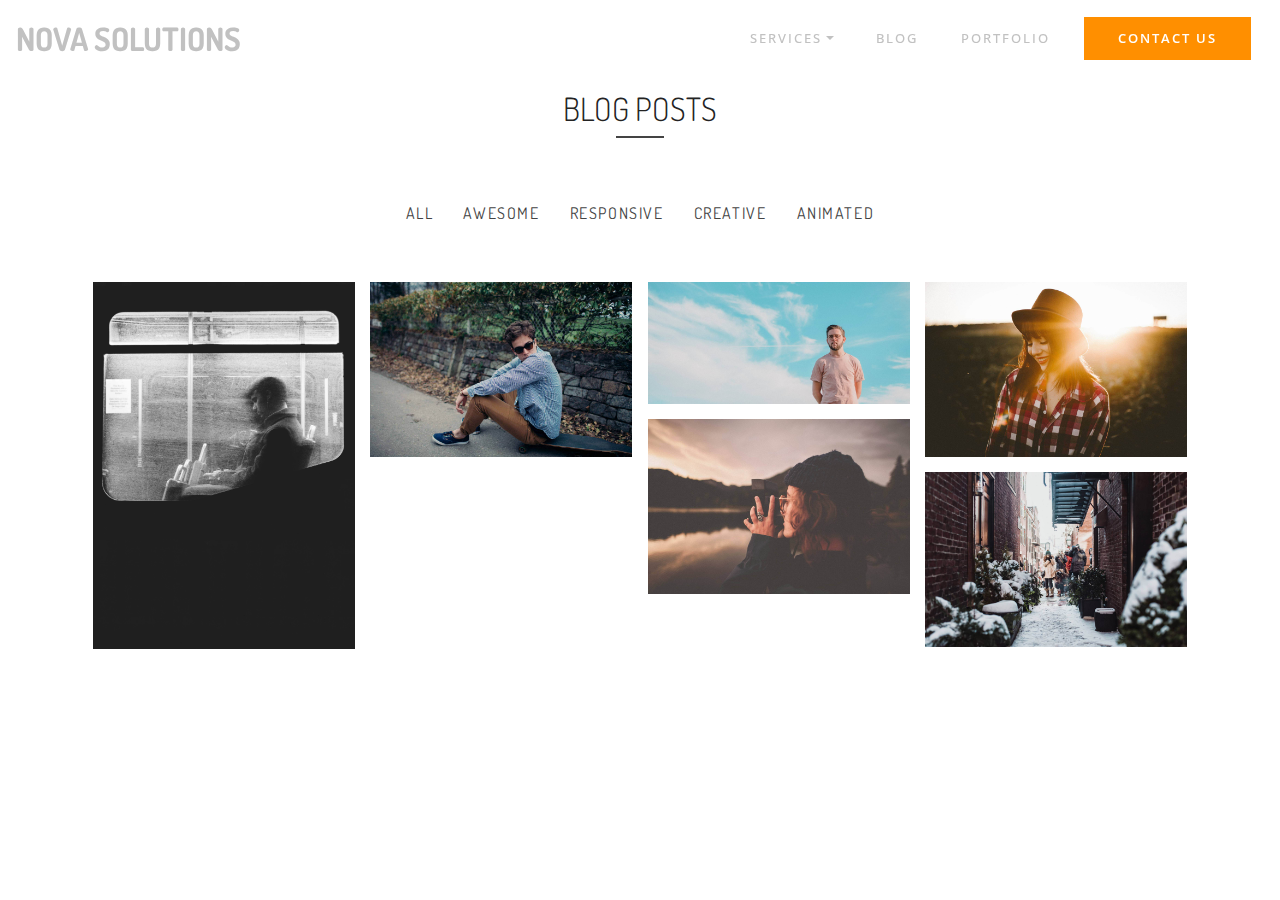
==== commit 4c8d4955: "create github pages" ====
--- a/blog.html
+++ b/blog.html
@@ -1,419 +1,111 @@
 <!DOCTYPE html>
-<html lang="en">
+<html >
 <head>
-	
-	<meta charset="utf-8">
-	<title>White | responsive bootstrap3 html5 one page template</title>
-    <meta name="viewport" content="width=device-width, initial-scale=1.0">
-	<meta name="description" content="">
-	<meta name="author" content="">
-	
-	<link rel="shortcut icon" href="images/favicon.ico">
-    
-	<!-- CSS -->
-	<link href="css/bootstrap.min.css" rel="stylesheet" type="text/css" />
-	<link href="css/flexslider.css" rel="stylesheet" type="text/css" />
-	<link href="css/animate.css" rel="stylesheet" type="text/css" media="all" />
-    <link href="css/owl.carousel.css" rel="stylesheet">
-	<link href="css/style.css" rel="stylesheet" type="text/css" />
-	<link href="css/colors/" rel="stylesheet" type="text/css" id="colors" />
-    
-	<!-- FONTS -->
-	<link href='http://fonts.googleapis.com/css?family=Roboto:400,100,100italic,300,300italic,400italic,500italic,700,500,700italic,900,900italic' rel='stylesheet' type='text/css'>
-	<link href="http://netdna.bootstrapcdn.com/font-awesome/4.0.3/css/font-awesome.css" rel="stylesheet">	
-    
-	<!-- SCRIPTS -->
-	<!--[if IE]><script src="http://html5shiv.googlecode.com/svn/trunk/html5.js"></script><![endif]-->
-    <!--[if IE]><html class="ie" lang="en"> <![endif]-->
-	
-	<script src="js/jquery.min.js" type="text/javascript"></script>
-	<script src="js/bootstrap.min.js" type="text/javascript"></script>
-	<script src="js/jquery.nicescroll.min.js" type="text/javascript"></script>
-	<script src="js/superfish.min.js" type="text/javascript"></script>
-	<script src="js/jquery.flexslider-min.js" type="text/javascript"></script>
-	<script src="js/owl.carousel.js"></script>
-	<script src="js/animate.js" type="text/javascript"></script>
-	<script src="js/myscript.js" type="text/javascript"></script>
-	
+  
+  <meta charset="UTF-8">
+  <meta http-equiv="X-UA-Compatible" content="IE=edge">
+  
+  <meta name="viewport" content="width=device-width, initial-scale=1, minimum-scale=1">
+  <link rel="shortcut icon" href="assets/images/910-128x91.png" type="image/x-icon">
+  <meta name="description" content="">
+  <title>Blog</title>
+  <link rel="stylesheet" href="assets/web/assets/mobirise-icons/mobirise-icons.css">
+  <link rel="stylesheet" href="assets/tether/tether.min.css">
+  <link rel="stylesheet" href="assets/soundcloud-plugin/style.css">
+  <link rel="stylesheet" href="assets/bootstrap/css/bootstrap.min.css">
+  <link rel="stylesheet" href="assets/bootstrap/css/bootstrap-grid.min.css">
+  <link rel="stylesheet" href="assets/bootstrap/css/bootstrap-reboot.min.css">
+  <link rel="stylesheet" href="assets/dropdown/css/style.css">
+  <link rel="stylesheet" href="assets/theme/css/style.css">
+  <link rel="stylesheet" href="assets/gallery/style.css">
+  <link rel="stylesheet" href="assets/mobirise/css/mbr-additional.css" type="text/css">
+  
+  
+  
 </head>
 <body>
 
-<!-- PRELOADER -->
-<img id="preloader" src="images/preloader.gif" alt="" />
-<!-- //PRELOADER -->
-<div class="preloader_hide">
+<!-- Google Analytics -->
+<!-- Global site tag (gtag.js) - Google Analytics -->
+<script async src="https://www.googletagmanager.com/gtag/js?id=UA-135036609-1"></script>
+<script>
+  window.dataLayer = window.dataLayer || [];
+  function gtag(){dataLayer.push(arguments);}
+  gtag('js', new Date());
+
+  gtag('config', 'UA-135036609-1');
+</script>
+<!-- /Google Analytics -->
 
-	<!-- PAGE -->
-	<div id="page" class="single_page">
-	
-		<!-- HEADER -->
-		<header>
-			
-			<!-- MENU BLOCK -->
-			<div class="menu_block">
-			
-				<!-- CONTAINER -->
-				<div class="container clearfix">
-					
-					<!-- LOGO -->
-					<div class="logo pull-left">
-						<a href="index.html" ><span class="b1">w</span><span class="b2">h</span><span class="b3">i</span><span class="b4">t</span><span class="b5">e</span></a>
-					</div><!-- //LOGO -->
-					
-					<!-- SEARCH FORM -->
-					<div id="search-form" class="pull-right">
-						<form method="get" action="#">
-							<input type="text" name="Search" value="Search" onFocus="if (this.value == 'Search') this.value = '';" onBlur="if (this.value == '') this.value = 'Search';" />
-						</form>
-					</div><!-- SEARCH FORM -->
-					
-					<!-- MENU -->
-					<div class="pull-right">
-						<nav class="navmenu center">
-							<ul>
-								<li class="first scroll_btn"><a href="index.html">Home</a></li>
-								<li class="scroll_btn"><a href="index.html#about">About Us</a></li>
-								<li class="scroll_btn"><a href="index.html#projects">Projects</a></li>
-								<li class="scroll_btn"><a href="index.html#team">Team</a></li>
-								<li class="scroll_btn"><a href="index.html#news">News</a></li>
-								<li class="scroll_btn last"><a href="index.html#contacts">Contacts</a></li>
-								<li class="sub-menu active">
-									<a href="javascript:void(0);">Pages</a>
-									<ul>
-										<li class="active"><a href="blog.html">Blog</a></li>
-										<li><a href="blog-post.html">Blog Post</a></li>
-										<li><a href="portfolio-post.html">Portfolio Single Work</a></li>
-									</ul>
-								</li>
-							</ul>
-						</nav>
-					</div><!-- //MENU -->
-				</div><!-- //MENU BLOCK -->
-			</div><!-- //CONTAINER -->
-		</header><!-- //HEADER -->
-		
-		
-		<!-- BREADCRUMBS -->
-		<section class="breadcrumbs_block clearfix parallax">
-			<div class="container center">
-				<h2><b>The</b> Blog</h2>
-				<p>Publication of the latest news, articles, and free apps.</p>
-			</div>
-		</section><!-- //BREADCRUMBS -->
-		
-		
-		<!-- BLOG -->
-		<section id="blog">
-			
-			<!-- CONTAINER -->
-			<div class="container">
-				
-				<!-- ROW -->
-				<div class="row">
-				
-					<!-- BLOG BLOCK -->
-					<div class="blog_block col-lg-9 col-md-9 padbot50">
-						
-						<!-- BLOG POST -->
-						<div class="blog_post margbot50 clearfix" data-animated="fadeInUp">
-							<div class="blog_post_img">
-								<img src="images/blog/1.jpg" alt="" />
-								<a class="zoom" href="blog-post.html" ></a>
-							</div>
-							<div class="blog_post_descr">
-								<div class="blog_post_date">JANUARY 30 | 21:30</div>
-								<a class="blog_post_title" href="blog-post.html" >Rihanna's Costume Designer Comes Into His Own with New Show</a>
-								<ul class="blog_post_info">
-									<li><a href="javascript:void(0);" >Admin</a></li>
-									<li><a href="javascript:void(0);" >Creative</a></li>
-									<li><a href="javascript:void(0);" >3 Comments</a></li>
-								</ul>
-								<hr>
-								<div class="blog_post_content">The best way to describe Adam Selman would be simply to say that he is the epitome of cool. So it’s only fitting that his first runway collection was made for the ultimate cool girl.</div>
-								<a class="read_more_btn" href="blog-post.html" >Read More</a>
-							</div>
-						</div><!-- //BLOG POST -->
-						
 
-						<!-- BLOG POST -->
-						<div class="blog_post margbot50 clearfix" data-animated="fadeInUp">
-							<div class="blog_post_img">
-								<img src="images/blog/2.jpg" alt="" />
-								<a class="zoom" href="blog-post.html" ></a>
-							</div>
-							<div class="blog_post_descr">
-								<div class="blog_post_date">JANUARY 30 | 21:30</div>
-								<a class="blog_post_title" href="blog-post.html" >The Four Week Workout to Tank Top Worthy Arm</a>
-								<ul class="blog_post_info">
-									<li><a href="javascript:void(0);" >Admin</a></li>
-									<li><a href="javascript:void(0);" >Creative</a></li>
-									<li><a href="javascript:void(0);" >3 Comments</a></li>
-								</ul>
-								<hr>
-								<div class="blog_post_content">Our stomachs, legs, and butts, (thanks to Jen Selter) are usually top priority areas when it comes to getting in shape. But when I'm tagged in a photo on Instagram, I quite often find myself wishing for an arm-sculpting filter.</div>
-								<a class="read_more_btn" href="blog-post.html" >Read More</a>
-							</div>
-						</div><!-- //BLOG POST -->
-						
-						
-						<!-- BLOG POST -->
-						<div class="blog_post margbot50 clearfix" data-animated="fadeInUp">
-							<div class="blog_post_img">
-								<img src="images/blog/3.jpg" alt="" />
-								<a class="zoom" href="blog-post.html" ></a>
-							</div>
-							<div class="blog_post_descr">
-								<div class="blog_post_date">JANUARY 30 | 21:30</div>
-								<a class="blog_post_title" href="blog-post.html" >The Fault in Our Stars Trailer Makes Us Feel All The Feelings</a>
-								<ul class="blog_post_info">
-									<li><a href="javascript:void(0);" >Admin</a></li>
-									<li><a href="javascript:void(0);" >Creative</a></li>
-									<li><a href="javascript:void(0);" >3 Comments</a></li>
-								</ul>
-								<hr>
-								<div class="blog_post_content">The trailer for 'The Fault in Our Stars', the movie based on John Green's tear-jerky YA novel, is finally out, and it's good.</div>
-								<a class="read_more_btn" href="blog-post.html" >Read More</a>
-							</div>
-						</div><!-- //BLOG POST -->
-						
-						
-						<!-- BLOG POST -->
-						<div class="blog_post margbot50 clearfix" data-animated="fadeInUp">
-							<div class="blog_post_img">
-								<img src="images/blog/4.jpg" alt="" />
-								<a class="zoom" href="blog-post.html" ></a>
-							</div>
-							<div class="blog_post_descr">
-								<div class="blog_post_date">JANUARY 30 | 21:30</div>
-								<a class="blog_post_title" href="blog-post.html" >The Broad City Girls Almost Make Us Pee Our Pant</a>
-								<ul class="blog_post_info">
-									<li><a href="javascript:void(0);" >Admin</a></li>
-									<li><a href="javascript:void(0);" >Creative</a></li>
-									<li><a href="javascript:void(0);" >3 Comments</a></li>
-								</ul>
-								<hr>
-								<div class="blog_post_content">Last week I made a promise to the hilarious creators of the cover-your-eyes-with-one-hand, text-your-best-friend-to-watch-it-with-the-other-hand show, 'Broad City'.</div>
-								<a class="read_more_btn" href="blog-post.html" >Read More</a>
-							</div>
-						</div><!-- //BLOG POST -->
-						
-						
-						<!-- BLOG POST -->
-						<div class="blog_post margbot50 clearfix" data-animated="fadeInUp">
-							<div class="blog_post_img">
-								<img src="images/blog/5.jpg" alt="" />
-								<a class="zoom" href="blog-post.html" ></a>
-							</div>
-							<div class="blog_post_descr">
-								<div class="blog_post_date">JANUARY 30 | 21:30</div>
-								<a class="blog_post_title" href="blog-post.html" >Why Do We Need to Defend Wendy Davis for Being a Working Mom?</a>
-								<ul class="blog_post_info">
-									<li><a href="javascript:void(0);" >Admin</a></li>
-									<li><a href="javascript:void(0);" >Creative</a></li>
-									<li><a href="javascript:void(0);" >3 Comments</a></li>
-								</ul>
-								<hr>
-								<div class="blog_post_content">On Tuesday, the daughters of Texas state senator Wendy Davis defended their mom against charges that she’s been smudging her biography</div>
-								<a class="read_more_btn" href="blog-post.html" >Read More</a>
-							</div>
-						</div><!-- //BLOG POST -->
-						
-						
-						<!-- PAGINATION -->
-						<ul class="pagination clearfix">
-							<li><a href="javascript:void(0);" >1</a></li>
-							<li><a href="javascript:void(0);" >2</a></li>
-							<li class="active"><a href="javascript:void(0);" >3</a></li>
-							<li><a href="javascript:void(0);" >4</a></li>
-							<li><a href="javascript:void(0);" >5</a></li>
-							<li><a href="javascript:void(0);" >. . .</a></li>
-							<li><a href="javascript:void(0);" >75</a></li>
-						</ul><!-- //PAGINATION -->
-					</div><!-- //BLOG BLOCK -->
-					
-					
-					<!-- SIDEBAR -->
-					<div class="sidebar col-lg-3 col-md-3 padbot50">
-						
-						<!-- META WIDGET -->
-						<div class="sidepanel widget_meta">
-							<ul>
-								<li><a href="javascript:void(0);" >Advertising</a></li>
-								<li><a href="javascript:void(0);" >Fashion & Trends</a></li>
-								<li><a href="javascript:void(0);" >Media Projects</a></li>
-								<li><a href="javascript:void(0);" >Small Business</a></li>
-								<li><a href="javascript:void(0);" >Creative</a></li>
-							</ul>
-						</div><!-- //META WIDGET -->
-						
-						
-						<!-- POPULAR POSTS WIDGET -->
-						<div class="sidepanel widget_popular_posts">
-							<h3><b>Popular</b> Posts</h3>
-							
-							<div class="recent_posts_widget clearfix">
-								<div class="post_item_img_widget">
-									<img src="images/blog/1.jpg" alt="" />
-								</div>
-								<div class="post_item_content_widget">
-									<a class="title" href="blog.html" >How the Denver Broncos Cheerleaders Get in Shape for the Super Bowl</a>
-									<ul class="post_item_inf_widget">
-										<li>JANUARY 30  |  21:30</li>
-									</ul>
-								</div>
-							</div>
-							<div class="recent_posts_widget clearfix">
-								<div class="post_item_img_widget">
-									<img src="images/blog/2.jpg" alt="" />
-								</div>
-								<div class="post_item_content_widget">
-									<a class="title" href="blog.html" >Barneys Spring Campaign Stars 17 Transgender Models</a>
-									<ul class="post_item_inf_widget">
-										<li>JANUARY 25  |  9:30</li>
-									</ul>
-								</div>
-							</div>
-							<div class="recent_posts_widget clearfix">
-								<div class="post_item_img_widget">
-									<img src="images/blog/3.jpg" alt="" />
-								</div>
-								<div class="post_item_content_widget">
-									<a class="title" href="blog.html" >Dominic Cooper: I'm Nothing Like the Real James Bond</a>
-									<ul class="post_item_inf_widget">
-										<li>JANUARY 21  |  13:30</li>
-									</ul>
-								</div>
-							</div>
-						</div><!-- //POPULAR POSTS WIDGET -->
-						
-						<hr>
-						
-						<!-- POPULAR TAGS WIDGET -->
-						<div class="sidepanel widget_tags">
-							<h3><b>Popular</b> Tags</h3>
-							<ul>
-								<li><a href="javascript:void(0);" >Fashion</a></li>
-								<li><a href="javascript:void(0);" >Shop</a></li>
-								<li><a href="javascript:void(0);" >Color</a></li>
-								<li><a href="javascript:void(0);" >Creative Agency</a></li>
-								<li><a href="javascript:void(0);" >Theme</a></li>
-								<li><a href="javascript:void(0);" >Dress</a></li>
-								<li><a href="javascript:void(0);" >Wordpress</a></li>
-							</ul>
-						</div><!-- POPULAR TAGS WIDGET -->
-						
-						<hr>
-						
-						<!-- TEXT WIDGET -->
-						<div class="sidepanel widget_text">
-							<h3><b>About</b> Blog</h3>
-							<p>I must admit this particular defense set me on edge a little bit, for two reasons. The first is that she’s being held to a completely different standard than male politicians are held to.</p>
-						</div><!-- //TEXT WIDGET -->
-					</div><!-- //SIDEBAR -->
-				</div><!-- //ROW -->
-			</div><!-- //CONTAINER -->
-		</section><!-- //BLOG -->
-	</div><!-- //PAGE -->
+  <section class="menu cid-rijTflVt6t" once="menu" id="menu2-d">
 
-	
-	<!-- CONTACTS -->
-	<section id="contacts">
-	</section><!-- //CONTACTS -->
-	
-	<!-- FOOTER -->
-	<footer>
-			
-		<!-- CONTAINER -->
-		<div class="container">
-			
-			<!-- ROW -->
-			<div class="row" data-appear-top-offset="-200" data-animated="fadeInUp">
-				
-				<div class="col-lg-4 col-md-4 col-sm-6 padbot30">
-					<h4><b>Featured</b> posts</h4>
-					<div class="recent_posts_small clearfix">
-						<div class="post_item_img_small">
-							<img src="images/blog/1.jpg" alt="" />
-						</div>
-						<div class="post_item_content_small">
-							<a class="title" href="blog.html" >As we have developed a unique layout template</a>
-							<ul class="post_item_inf_small">
-								<li>10 January 2014</li>
-							</ul>
-						</div>
-					</div>
-					<div class="recent_posts_small clearfix">
-						<div class="post_item_img_small">
-							<img src="images/blog/2.jpg" alt="" />
-						</div>
-						<div class="post_item_content_small">
-							<a class="title" href="blog.html" >How much is to develop a design for the game?</a>
-							<ul class="post_item_inf_small">
-								<li>14 January 2014</li>
-							</ul>
-						</div>
-					</div>
-					<div class="recent_posts_small clearfix">
-						<div class="post_item_img_small">
-							<img src="images/blog/3.jpg" alt="" />
-						</div>
-						<div class="post_item_content_small">
-							<a class="title" href="blog.html" >How to pump designer</a>
-							<ul class="post_item_inf_small">
-								<li>21 December 2013</li>
-							</ul>
-						</div>
-					</div>
-				</div>
-				
-				<div class="col-lg-4 col-md-4 col-sm-6 padbot30 foot_about_block">
-					<h4><b>About</b> us</h4>
-					<p>We value people over profits, quality over quantity, and keeping it real. As such, we deliver an unmatched working relationship with our clients.</p>
-					<p>Our team is intentionally small, eclectic, and skilled; with our in-house expertise, we provide sharp and</p>
-					<ul class="social">
-						<li><a href="javascript:void(0);" ><i class="fa fa-twitter"></i></a></li>
-						<li><a href="javascript:void(0);" ><i class="fa fa-facebook"></i></a></li>
-						<li><a href="javascript:void(0);" ><i class="fa fa-google-plus"></i></a></li>
-						<li><a href="javascript:void(0);" ><i class="fa fa-pinterest-square"></i></a></li>
-						<li><a href="javascript:void(0);" ><i class="map_show fa fa-map-marker"></i></a></li>
-					</ul>
-				</div>
-				
-				<div class="respond_clear"></div>
-				
-				<div class="col-lg-4 col-md-4 padbot30">
-					<h4><b>Contacts</b> Us</h4>
-					
-					<!-- CONTACT FORM -->
-					<div class="span9 contact_form">
-						<div id="note"></div>
-						<div id="fields">
-							<form id="contact-form-face" class="clearfix" action="#">
-								<input type="text" name="name" value="Name" onFocus="if (this.value == 'Name') this.value = '';" onBlur="if (this.value == '') this.value = 'Name';" />
-								<textarea name="message" onFocus="if (this.value == 'Message') this.value = '';" onBlur="if (this.value == '') this.value = 'Message';">Message</textarea>
-								<input class="contact_btn" type="submit" value="Send message" />
-							</form>
-						</div>
-					</div><!-- //CONTACT FORM -->
-				</div>
-			</div><!-- //ROW -->
-			<div class="row copyright">
-				<div class="col-lg-12 text-center">
-				
-				 <p>Crafted with <i class="fa fa-heart"></i>, <a href="http://designscrazed.org/" >Designscrazed</a></p>
-				</div>
-			
-			</div><!-- //ROW -->
-		</div><!-- //CONTAINER -->
-	</footer><!-- //FOOTER -->
-	
-	
-	<!-- MAP -->
-	<div id="map">
-		<a class="map_hide" href="javascript:void(0);"><i class="fa fa-angle-right"></i><i class="fa fa-angle-left"></i></a>
-		<iframe src="http://maps.google.com/maps?f=q&amp;give%20a%20hand=s_q&amp;hl=en&amp;geocode=&amp;q=london&amp;sll=37.0625,-95.677068&amp;sspn=42.631141,90.263672&amp;ie=UTF8&amp;hq=&amp;hnear=London,+United+Kingdom&amp;ll=51.500141,-0.126257&amp;spn=0.026448,0.039396&amp;z=14&amp;output=embed" ></iframe>
-	</div><!-- //MAP -->
+    
+    
 
-</div>
+    <nav class="navbar navbar-dropdown navbar-fixed-top navbar-expand-lg">
+        <div class="navbar-brand">
+            
+            <span class="navbar-caption-wrap"><a class="navbar-caption text-warning display-2" href="index.html">
+                    NOVA SOLUTIONS</a></span>
+        </div>
+        <button class="navbar-toggler" type="button" data-toggle="collapse" data-target="#navbarSupportedContent" aria-controls="navbarNavAltMarkup" aria-expanded="false" aria-label="Toggle navigation">
+            <div class="hamburger">
+                <span></span>
+                <span></span>
+                <span></span>
+                <span></span>
+            </div>
+        </button>
+      <div class="collapse navbar-collapse" id="navbarSupportedContent">
+            <ul class="navbar-nav nav-dropdown" data-app-modern-menu="true"><li class="nav-item dropdown open">
+                    <a class="nav-link link text-warning dropdown-toggle display-4" href="services.html" data-toggle="dropdown-submenu" aria-expanded="true">SERVICES</a><div class="dropdown-menu"><div class="dropdown"><a class="text-warning dropdown-item dropdown-toggle display-4" href="#" data-toggle="dropdown-submenu" aria-expanded="false">DIGITAL MARKETING</a><div class="dropdown-menu dropdown-submenu"><a class="text-warning dropdown-item display-4" href="website-design.html">WEBSITE DESIGN</a><a class="text-warning dropdown-item display-4" href="seo.html">SEO</a><a class="text-warning dropdown-item display-4" href="content-marketing.html">CONTENT MARKETING</a><a class="text-warning dropdown-item display-4" href="socila-media.html">SOCIAL MEDIA</a><a class="text-warning dropdown-item display-4" href="digital-marketing.html">DIGITAL ADVERTISING</a><a class="text-warning dropdown-item display-4" href="email-marketing.html">EMAIL MARKETING</a></div></div><a class="text-warning dropdown-item display-4" href="graphic-design.html" aria-expanded="false">GRAPHIC DESIGN</a><a class="text-warning dropdown-item display-4" href="digital-consultancy.html" aria-expanded="false">DIGITAL CONSULTANCY</a></div>
+                </li>
+                
+                <li class="nav-item">
+                    <a class="nav-link link text-warning display-4" href="blog.html">BLOG</a>
+                </li><li class="nav-item"><a class="nav-link link text-warning display-4" href="portfolio.html">PORTFOLIO</a></li></ul>
+            <div class="navbar-buttons mbr-section-btn"><a class="btn btn-md btn-primary display-4" href="contact.html">
+                    CONTACT US</a></div>
+      </div>
+    </nav>
+</section>
+
+<section class="mbr-gallery mbr-slider-carousel cid-rirRfIwD1U" id="gallery1-g">
+
+    
+    <div class="container">
+        <div class="row justify-content-center">
+            <div class="col-sm-10">
+                <h2 class="mbr-section-title mbr-fonts-style align-center display-2">
+                    BLOG POSTS</h2>
+                <div class="underline align-center">
+                    <div class="line"></div>
+                </div>
+                
+            </div>
+        </div>
+    </div>
+    <div class="container">
+        <div class="pt-5"><!-- Filter --><div class="mbr-gallery-filter container gallery-filter-active"><ul buttons="0"><li class="mbr-gallery-filter-all"><a class="btn btn-md btn-primary-outline active display-7" href="">All</a></li></ul></div><!-- Gallery --><div class="mbr-gallery-row"><div class="mbr-gallery-layout-default"><div><div><div class="mbr-gallery-item mbr-gallery-item--p1" data-video-url="false" data-tags="Awesome"><div href="#lb-gallery1-g" data-slide-to="0" data-toggle="modal"><img src="assets/images/background1.jpg" alt="" title=""><span class="icon-focus"></span><span class="mbr-gallery-title mbr-fonts-style display-7">Type caption here</span></div></div><div class="mbr-gallery-item mbr-gallery-item--p1" data-video-url="false" data-tags="Responsive"><div href="#lb-gallery1-g" data-slide-to="1" data-toggle="modal"><img src="assets/images/background2.jpg" alt="" title=""><span class="icon-focus"></span><span class="mbr-gallery-title mbr-fonts-style display-7">Type caption here</span></div></div><div class="mbr-gallery-item mbr-gallery-item--p1" data-video-url="false" data-tags="Creative"><div href="#lb-gallery1-g" data-slide-to="2" data-toggle="modal"><img src="assets/images/background3.jpg" alt="" title=""><span class="icon-focus"></span><span class="mbr-gallery-title mbr-fonts-style display-7">Type caption here</span></div></div><div class="mbr-gallery-item mbr-gallery-item--p1" data-video-url="false" data-tags="Animated"><div href="#lb-gallery1-g" data-slide-to="3" data-toggle="modal"><img src="assets/images/background4.jpg" alt="" title=""><span class="icon-focus"></span><span class="mbr-gallery-title mbr-fonts-style display-7">Type caption here</span></div></div><div class="mbr-gallery-item mbr-gallery-item--p1" data-video-url="false" data-tags="Awesome"><div href="#lb-gallery1-g" data-slide-to="4" data-toggle="modal"><img src="assets/images/background5.jpg" alt="" title=""><span class="icon-focus"></span><span class="mbr-gallery-title mbr-fonts-style display-7">Type caption here</span></div></div><div class="mbr-gallery-item mbr-gallery-item--p1" data-video-url="false" data-tags="Awesome"><div href="#lb-gallery1-g" data-slide-to="5" data-toggle="modal"><img src="assets/images/background6.jpg" alt="" title=""><span class="icon-focus"></span><span class="mbr-gallery-title mbr-fonts-style display-7">Type caption here</span></div></div><div class="mbr-gallery-item mbr-gallery-item--p1" data-video-url="false" data-tags="Responsive"><div href="#lb-gallery1-g" data-slide-to="6" data-toggle="modal"><img src="assets/images/background7.jpg" alt="" title=""><span class="icon-focus"></span><span class="mbr-gallery-title mbr-fonts-style display-7">Type caption here</span></div></div><div class="mbr-gallery-item mbr-gallery-item--p1" data-video-url="false" data-tags="Animated"><div href="#lb-gallery1-g" data-slide-to="7" data-toggle="modal"><img src="assets/images/background8.jpg" alt="" title=""><span class="icon-focus"></span><span class="mbr-gallery-title mbr-fonts-style display-7">Type caption here</span></div></div></div></div><div class="clearfix"></div></div></div><!-- Lightbox --><div data-app-prevent-settings="" class="mbr-slider modal fade carousel slide" tabindex="-1" data-keyboard="true" data-interval="false" id="lb-gallery1-g"><div class="modal-dialog"><div class="modal-content"><div class="modal-body"><div class="carousel-inner"><div class="carousel-item active"><img src="assets/images/background1.jpg" alt="" title=""></div><div class="carousel-item"><img src="assets/images/background2.jpg" alt="" title=""></div><div class="carousel-item"><img src="assets/images/background3.jpg" alt="" title=""></div><div class="carousel-item"><img src="assets/images/background4.jpg" alt="" title=""></div><div class="carousel-item"><img src="assets/images/background5.jpg" alt="" title=""></div><div class="carousel-item"><img src="assets/images/background6.jpg" alt="" title=""></div><div class="carousel-item"><img src="assets/images/background7.jpg" alt="" title=""></div><div class="carousel-item"><img src="assets/images/background8.jpg" alt="" title=""></div></div><a class="carousel-control carousel-control-prev" role="button" data-slide="prev" href="#lb-gallery1-g"><span class="mbri-left mbr-iconfont" aria-hidden="true"></span><span class="sr-only">Previous</span></a><a class="carousel-control carousel-control-next" role="button" data-slide="next" href="#lb-gallery1-g"><span class="mbri-right mbr-iconfont" aria-hidden="true"></span><span class="sr-only">Next</span></a><a class="close" href="#" role="button" data-dismiss="modal"><span class="sr-only">Close</span></a></div></div></div></div></div>
+    </div>
+</section>
+
+
+  <script src="assets/web/assets/jquery/jquery.min.js"></script>
+  <script src="assets/popper/popper.min.js"></script>
+  <script src="assets/tether/tether.min.js"></script>
+  <script src="assets/bootstrap/js/bootstrap.min.js"></script>
+  <script src="assets/smoothscroll/smooth-scroll.js"></script>
+  <script src="assets/touchswipe/jquery.touch-swipe.min.js"></script>
+  <script src="assets/masonry/masonry.pkgd.min.js"></script>
+  <script src="assets/imagesloaded/imagesloaded.pkgd.min.js"></script>
+  <script src="assets/bootstrapcarouselswipe/bootstrap-carousel-swipe.js"></script>
+  <script src="assets/dropdown/js/script.min.js"></script>
+  <script src="assets/theme/js/script.js"></script>
+  <script src="assets/gallery/player.min.js"></script>
+  <script src="assets/gallery/script.js"></script>
+  
+  
 </body>
 </html>--- a/assets/web/assets/mobirise-icons/mobirise-icons.css
+++ b/assets/web/assets/mobirise-icons/mobirise-icons.css
@@ -0,0 +1,476 @@
+@font-face {
+  font-family: 'MobiriseIcons';
+  src:  url('mobirise-icons.eot?spat4u');
+  src:  url('mobirise-icons.eot?spat4u#iefix') format('embedded-opentype'),
+    url('mobirise-icons.ttf?spat4u') format('truetype'),
+    url('mobirise-icons.woff?spat4u') format('woff'),
+    url('mobirise-icons.svg?spat4u#MobiriseIcons') format('svg');
+  font-weight: normal;
+  font-style: normal;
+}
+
+[class^="mbri-"], [class*=" mbri-"] {
+  /* use !important to prevent issues with browser extensions that change fonts */
+  font-family: MobiriseIcons !important;
+  speak: none;
+  font-style: normal;
+  font-weight: normal;
+  font-variant: normal;
+  text-transform: none;
+  line-height: 1;
+
+  /* Better Font Rendering =========== */
+  -webkit-font-smoothing: antialiased;
+  -moz-osx-font-smoothing: grayscale;
+}
+
+.mbri-add-submenu:before {
+  content: "\e900";
+}
+.mbri-alert:before {
+  content: "\e901";
+}
+.mbri-align-center:before {
+  content: "\e902";
+}
+.mbri-align-justify:before {
+  content: "\e903";
+}
+.mbri-align-left:before {
+  content: "\e904";
+}
+.mbri-align-right:before {
+  content: "\e905";
+}
+.mbri-android:before {
+  content: "\e906";
+}
+.mbri-apple:before {
+  content: "\e907";
+}
+.mbri-arrow-down:before {
+  content: "\e908";
+}
+.mbri-arrow-next:before {
+  content: "\e909";
+}
+.mbri-arrow-prev:before {
+  content: "\e90a";
+}
+.mbri-arrow-up:before {
+  content: "\e90b";
+}
+.mbri-bold:before {
+  content: "\e90c";
+}
+.mbri-bookmark:before {
+  content: "\e90d";
+}
+.mbri-bootstrap:before {
+  content: "\e90e";
+}
+.mbri-briefcase:before {
+  content: "\e90f";
+}
+.mbri-browse:before {
+  content: "\e910";
+}
+.mbri-bulleted-list:before {
+  content: "\e911";
+}
+.mbri-calendar:before {
+  content: "\e912";
+}
+.mbri-camera:before {
+  content: "\e913";
+}
+.mbri-cart-add:before {
+  content: "\e914";
+}
+.mbri-cart-full:before {
+  content: "\e915";
+}
+.mbri-cash:before {
+  content: "\e916";
+}
+.mbri-change-style:before {
+  content: "\e917";
+}
+.mbri-chat:before {
+  content: "\e918";
+}
+.mbri-clock:before {
+  content: "\e919";
+}
+.mbri-close:before {
+  content: "\e91a";
+}
+.mbri-cloud:before {
+  content: "\e91b";
+}
+.mbri-code:before {
+  content: "\e91c";
+}
+.mbri-contact-form:before {
+  content: "\e91d";
+}
+.mbri-credit-card:before {
+  content: "\e91e";
+}
+.mbri-cursor-click:before {
+  content: "\e91f";
+}
+.mbri-cust-feedback:before {
+  content: "\e920";
+}
+.mbri-database:before {
+  content: "\e921";
+}
+.mbri-delivery:before {
+  content: "\e922";
+}
+.mbri-desktop:before {
+  content: "\e923";
+}
+.mbri-devices:before {
+  content: "\e924";
+}
+.mbri-down:before {
+  content: "\e925";
+}
+.mbri-download:before {
+  content: "\e989";
+}
+.mbri-drag-n-drop:before {
+  content: "\e927";
+}
+.mbri-drag-n-drop2:before {
+  content: "\e928";
+}
+.mbri-edit:before {
+  content: "\e929";
+}
+.mbri-edit2:before {
+  content: "\e92a";
+}
+.mbri-error:before {
+  content: "\e92b";
+}
+.mbri-extension:before {
+  content: "\e92c";
+}
+.mbri-features:before {
+  content: "\e92d";
+}
+.mbri-file:before {
+  content: "\e92e";
+}
+.mbri-flag:before {
+  content: "\e92f";
+}
+.mbri-folder:before {
+  content: "\e930";
+}
+.mbri-gift:before {
+  content: "\e931";
+}
+.mbri-github:before {
+  content: "\e932";
+}
+.mbri-globe:before {
+  content: "\e933";
+}
+.mbri-globe-2:before {
+  content: "\e934";
+}
+.mbri-growing-chart:before {
+  content: "\e935";
+}
+.mbri-hearth:before {
+  content: "\e936";
+}
+.mbri-help:before {
+  content: "\e937";
+}
+.mbri-home:before {
+  content: "\e938";
+}
+.mbri-hot-cup:before {
+  content: "\e939";
+}
+.mbri-idea:before {
+  content: "\e93a";
+}
+.mbri-image-gallery:before {
+  content: "\e93b";
+}
+.mbri-image-slider:before {
+  content: "\e93c";
+}
+.mbri-info:before {
+  content: "\e93d";
+}
+.mbri-italic:before {
+  content: "\e93e";
+}
+.mbri-key:before {
+  content: "\e93f";
+}
+.mbri-laptop:before {
+  content: "\e940";
+}
+.mbri-layers:before {
+  content: "\e941";
+}
+.mbri-left-right:before {
+  content: "\e942";
+}
+.mbri-left:before {
+  content: "\e943";
+}
+.mbri-letter:before {
+  content: "\e944";
+}
+.mbri-like:before {
+  content: "\e945";
+}
+.mbri-link:before {
+  content: "\e946";
+}
+.mbri-lock:before {
+  content: "\e947";
+}
+.mbri-login:before {
+  content: "\e948";
+}
+.mbri-logout:before {
+  content: "\e949";
+}
+.mbri-magic-stick:before {
+  content: "\e94a";
+}
+.mbri-map-pin:before {
+  content: "\e94b";
+}
+.mbri-menu:before {
+  content: "\e94c";
+}
+.mbri-mobile:before {
+  content: "\e94d";
+}
+.mbri-mobile2:before {
+  content: "\e94e";
+}
+.mbri-mobirise:before {
+  content: "\e94f";
+}
+.mbri-more-horizontal:before {
+  content: "\e950";
+}
+.mbri-more-vertical:before {
+  content: "\e951";
+}
+.mbri-music:before {
+  content: "\e952";
+}
+.mbri-new-file:before {
+  content: "\e953";
+}
+.mbri-numbered-list:before {
+  content: "\e954";
+}
+.mbri-opened-folder:before {
+  content: "\e955";
+}
+.mbri-pages:before {
+  content: "\e956";
+}
+.mbri-paper-plane:before {
+  content: "\e957";
+}
+.mbri-paperclip:before {
+  content: "\e958";
+}
+.mbri-photo:before {
+  content: "\e959";
+}
+.mbri-photos:before {
+  content: "\e95a";
+}
+.mbri-pin:before {
+  content: "\e95b";
+}
+.mbri-play:before {
+  content: "\e95c";
+}
+.mbri-plus:before {
+  content: "\e95d";
+}
+.mbri-preview:before {
+  content: "\e95e";
+}
+.mbri-print:before {
+  content: "\e95f";
+}
+.mbri-protect:before {
+  content: "\e960";
+}
+.mbri-question:before {
+  content: "\e961";
+}
+.mbri-quote-left:before {
+  content: "\e962";
+}
+.mbri-quote-right:before {
+  content: "\e963";
+}
+.mbri-refresh:before {
+  content: "\e964";
+}
+.mbri-responsive:before {
+  content: "\e965";
+}
+.mbri-right:before {
+  content: "\e966";
+}
+.mbri-rocket:before {
+  content: "\e967";
+}
+.mbri-sad-face:before {
+  content: "\e968";
+}
+.mbri-sale:before {
+  content: "\e969";
+}
+.mbri-save:before {
+  content: "\e96a";
+}
+.mbri-search:before {
+  content: "\e96b";
+}
+.mbri-setting:before {
+  content: "\e96c";
+}
+.mbri-setting2:before {
+  content: "\e96d";
+}
+.mbri-setting3:before {
+  content: "\e96e";
+}
+.mbri-share:before {
+  content: "\e96f";
+}
+.mbri-shopping-bag:before {
+  content: "\e970";
+}
+.mbri-shopping-basket:before {
+  content: "\e971";
+}
+.mbri-shopping-cart:before {
+  content: "\e972";
+}
+.mbri-sites:before {
+  content: "\e973";
+}
+.mbri-smile-face:before {
+  content: "\e974";
+}
+.mbri-speed:before {
+  content: "\e975";
+}
+.mbri-star:before {
+  content: "\e976";
+}
+.mbri-success:before {
+  content: "\e977";
+}
+.mbri-sun:before {
+  content: "\e978";
+}
+.mbri-sun2:before {
+  content: "\e979";
+}
+.mbri-tablet:before {
+  content: "\e97a";
+}
+.mbri-tablet-vertical:before {
+  content: "\e97b";
+}
+.mbri-target:before {
+  content: "\e97c";
+}
+.mbri-timer:before {
+  content: "\e97d";
+}
+.mbri-to-ftp:before {
+  content: "\e97e";
+}
+.mbri-to-local-drive:before {
+  content: "\e97f";
+}
+.mbri-touch-swipe:before {
+  content: "\e980";
+}
+.mbri-touch:before {
+  content: "\e981";
+}
+.mbri-trash:before {
+  content: "\e982";
+}
+.mbri-underline:before {
+  content: "\e983";
+}
+.mbri-unlink:before {
+  content: "\e984";
+}
+.mbri-unlock:before {
+  content: "\e985";
+}
+.mbri-up-down:before {
+  content: "\e986";
+}
+.mbri-up:before {
+  content: "\e987";
+}
+.mbri-update:before {
+  content: "\e988";
+}
+.mbri-upload:before {
+ content: "\e926"; 
+}
+.mbri-user:before {
+  content: "\e98a";
+}
+.mbri-user2:before {
+  content: "\e98b";
+}
+.mbri-users:before {
+  content: "\e98c";
+}
+.mbri-video:before {
+  content: "\e98d";
+}
+.mbri-video-play:before {
+  content: "\e98e";
+}
+.mbri-watch:before {
+  content: "\e98f";
+}
+.mbri-website-theme:before {
+  content: "\e990";
+}
+.mbri-wifi:before {
+  content: "\e991";
+}
+.mbri-windows:before {
+  content: "\e992";
+}
+.mbri-zoom-out:before {
+  content: "\e993";
+}
+.mbri-redo:before {
+  content: "\e994";
+}
+.mbri-undo:before {
+  content: "\e995";
+}
--- a/assets/soundcloud-plugin/style.css
+++ b/assets/soundcloud-plugin/style.css
@@ -0,0 +1,57 @@
+.addons-container {
+  position: relative;
+  margin-left: auto;
+  margin-right: auto;
+  padding-right: 15px;
+  padding-left: 15px; }
+  @media (min-width: 576px) {
+    .addons-container {
+      padding-right: 15px;
+      padding-left: 15px; } }
+  @media (min-width: 768px) {
+    .addons-container {
+      padding-right: 15px;
+      padding-left: 15px; } }
+  @media (min-width: 992px) {
+    .addons-container {
+      padding-right: 15px;
+      padding-left: 15px; } }
+  @media (min-width: 1200px) {
+    .addons-container {
+      padding-right: 15px;
+      padding-left: 15px; } }
+  @media (min-width: 576px) {
+    .addons-container {
+      width: 540px;
+      max-width: 100%; } }
+  @media (min-width: 768px) {
+    .addons-container {
+      width: 720px;
+      max-width: 100%; } }
+  @media (min-width: 992px) {
+    .addons-container {
+      width: 960px;
+      max-width: 100%; } }
+  @media (min-width: 1200px) {
+    .addons-container {
+      width: 1140px;
+      max-width: 100%; } }
+
+.addons-container-inner{
+    position: relative;
+    width: 100%;
+    min-height: 1px;
+    padding-right: 15px;
+    padding-left: 15px;
+}
+@media (min-width: 567px) {
+    .addons-container-inner{
+        -ms-flex: 0 0 66.666667%;
+        flex: 0 0 66.666667%;
+        max-width: 66.666667%;
+    }
+}
+.addons-row{
+    display: flex;
+    justify-content:center;
+}--- a/assets/dropdown/css/style.css
+++ b/assets/dropdown/css/style.css
@@ -0,0 +1,265 @@
+.navbar-dropdown {
+  left: 0;
+  padding: 0;
+  position: absolute;
+  right: 0;
+  top: 0;
+  transition: all 0.45s ease;
+  z-index: 1030;
+  background: #282828; }
+  .navbar-dropdown .navbar-logo {
+    margin-right: 0.8rem;
+    transition: margin 0.3s ease-in-out;
+    vertical-align: middle; }
+    .navbar-dropdown .navbar-logo img {
+      height: 3.125rem;
+      transition: all 0.3s ease-in-out; }
+    .navbar-dropdown .navbar-logo.mbr-iconfont {
+      font-size: 3.125rem;
+      line-height: 3.125rem; }
+  .navbar-dropdown .navbar-caption {
+    font-weight: 700;
+    white-space: normal;
+    vertical-align: -4px;
+    line-height: 3.125rem !important; }
+    .navbar-dropdown .navbar-caption, .navbar-dropdown .navbar-caption:hover {
+      color: inherit;
+      text-decoration: none; }
+  .navbar-dropdown .mbr-iconfont + .navbar-caption {
+    vertical-align: -1px; }
+  .navbar-dropdown.navbar-fixed-top {
+    position: fixed; }
+  .navbar-dropdown .navbar-brand span {
+    vertical-align: -4px; }
+  .navbar-dropdown.bg-color.transparent {
+    background: none; }
+  .navbar-dropdown.navbar-short .navbar-brand {
+    padding: 0.625rem 0; }
+    .navbar-dropdown.navbar-short .navbar-brand span {
+      vertical-align: -1px; }
+  .navbar-dropdown.navbar-short .navbar-caption {
+    line-height: 2.375rem !important;
+    vertical-align: -2px; }
+  .navbar-dropdown.navbar-short .navbar-logo {
+    margin-right: 0.5rem; }
+    .navbar-dropdown.navbar-short .navbar-logo img {
+      height: 2.375rem; }
+    .navbar-dropdown.navbar-short .navbar-logo.mbr-iconfont {
+      font-size: 2.375rem;
+      line-height: 2.375rem; }
+  .navbar-dropdown.navbar-short .mbr-table-cell {
+    height: 3.625rem; }
+  .navbar-dropdown .navbar-close {
+    left: 0.6875rem;
+    position: fixed;
+    top: 0.75rem;
+    z-index: 1000; }
+  .navbar-dropdown .hamburger-icon {
+    content: "";
+    display: inline-block;
+    vertical-align: middle;
+    width: 16px;
+    -webkit-box-shadow: 0 -6px 0 1px #282828,0 0 0 1px #282828,0 6px 0 1px #282828;
+    -moz-box-shadow: 0 -6px 0 1px #282828,0 0 0 1px #282828,0 6px 0 1px #282828;
+    box-shadow: 0 -6px 0 1px #282828,0 0 0 1px #282828,0 6px 0 1px #282828; }
+
+.dropdown-menu .dropdown-toggle[data-toggle="dropdown-submenu"]::after {
+  border-bottom: 0.35em solid transparent;
+  border-left: 0.35em solid;
+  border-right: 0;
+  border-top: 0.35em solid transparent;
+  margin-left: 0.3rem; }
+
+.dropdown-menu .dropdown-item:focus {
+  outline: 0; }
+
+.nav-dropdown {
+  font-size: 0.75rem;
+  font-weight: 500;
+  height: auto !important; }
+  .nav-dropdown .nav-btn {
+    padding-left: 1rem; }
+  .nav-dropdown .link {
+    margin: .667em 1.667em;
+    font-weight: 500;
+    padding: 0;
+    transition: color .2s ease-in-out; }
+    .nav-dropdown .link.dropdown-toggle {
+      margin-right: 2.583em; }
+      .nav-dropdown .link.dropdown-toggle::after {
+        margin-left: .25rem;
+        border-top: 0.35em solid;
+        border-right: 0.35em solid transparent;
+        border-left: 0.35em solid transparent;
+        border-bottom: 0; }
+      .nav-dropdown .link.dropdown-toggle[aria-expanded="true"] {
+        margin: 0;
+        padding: 0.667em 3.263em  0.667em 1.667em; }
+  .nav-dropdown .link::after,
+  .nav-dropdown .dropdown-item::after {
+    color: inherit; }
+  .nav-dropdown .btn {
+    font-size: 0.75rem;
+    font-weight: 700;
+    letter-spacing: 0;
+    margin-bottom: 0;
+    padding-left: 1.25rem;
+    padding-right: 1.25rem; }
+  .nav-dropdown .dropdown-menu {
+    border-radius: 0;
+    border: 0;
+    left: 0;
+    margin: 0;
+    padding-bottom: 1.25rem;
+    padding-top: 1.25rem;
+    position: relative; }
+  .nav-dropdown .dropdown-submenu {
+    margin-left: 0.125rem;
+    top: 0; }
+  .nav-dropdown .dropdown-item {
+    font-weight: 500;
+    line-height: 2;
+    padding: 0.3846em 4.615em 0.3846em 1.5385em;
+    position: relative;
+    transition: color .2s ease-in-out, background-color .2s ease-in-out; }
+    .nav-dropdown .dropdown-item::after {
+      margin-top: -0.3077em;
+      position: absolute;
+      right: 1.1538em;
+      top: 50%; }
+    .nav-dropdown .dropdown-item:focus, .nav-dropdown .dropdown-item:hover {
+      background: none; }
+
+@media (max-width: 767px) {
+  .nav-dropdown.navbar-toggleable-sm {
+    bottom: 0;
+    display: none;
+    left: 0;
+    overflow-x: hidden;
+    position: fixed;
+    top: 0;
+    transform: translateX(-100%);
+    -ms-transform: translateX(-100%);
+    -webkit-transform: translateX(-100%);
+    width: 18.75rem;
+    z-index: 999; } }
+.nav-dropdown.navbar-toggleable-xl {
+  bottom: 0;
+  display: none;
+  left: 0;
+  overflow-x: hidden;
+  position: fixed;
+  top: 0;
+  transform: translateX(-100%);
+  -ms-transform: translateX(-100%);
+  -webkit-transform: translateX(-100%);
+  width: 18.75rem;
+  z-index: 999; }
+
+.nav-dropdown-sm {
+  display: block !important;
+  overflow-x: hidden;
+  overflow: auto;
+  padding-top: 3.875rem; }
+  .nav-dropdown-sm::after {
+    content: "";
+    display: block;
+    height: 3rem;
+    width: 100%; }
+  .nav-dropdown-sm.collapse.in ~ .navbar-close {
+    display: block !important; }
+  .nav-dropdown-sm.collapsing, .nav-dropdown-sm.collapse.in {
+    transform: translateX(0);
+    -ms-transform: translateX(0);
+    -webkit-transform: translateX(0);
+    transition: all 0.25s ease-out;
+    -webkit-transition: all 0.25s ease-out;
+    background: #282828; }
+  .nav-dropdown-sm.collapsing[aria-expanded="false"] {
+    transform: translateX(-100%);
+    -ms-transform: translateX(-100%);
+    -webkit-transform: translateX(-100%); }
+  .nav-dropdown-sm .nav-item {
+    display: block;
+    margin-left: 0 !important;
+    padding-left: 0; }
+  .nav-dropdown-sm .link,
+  .nav-dropdown-sm .dropdown-item {
+    border-top: 1px dotted rgba(255, 255, 255, 0.1);
+    font-size: 0.8125rem;
+    line-height: 1.6;
+    margin: 0 !important;
+    padding: 0.875rem 2.4rem 0.875rem 1.5625rem !important;
+    position: relative;
+    white-space: normal; }
+    .nav-dropdown-sm .link:focus, .nav-dropdown-sm .link:hover,
+    .nav-dropdown-sm .dropdown-item:focus,
+    .nav-dropdown-sm .dropdown-item:hover {
+      background: rgba(0, 0, 0, 0.2) !important;
+      color: #c0a375; }
+  .nav-dropdown-sm .nav-btn {
+    position: relative;
+    padding: 1.5625rem 1.5625rem 0 1.5625rem; }
+    .nav-dropdown-sm .nav-btn::before {
+      border-top: 1px dotted rgba(255, 255, 255, 0.1);
+      content: "";
+      left: 0;
+      position: absolute;
+      top: 0;
+      width: 100%; }
+    .nav-dropdown-sm .nav-btn + .nav-btn {
+      padding-top: 0.625rem; }
+      .nav-dropdown-sm .nav-btn + .nav-btn::before {
+        display: none; }
+  .nav-dropdown-sm .btn {
+    padding: 0.625rem 0; }
+  .nav-dropdown-sm .dropdown-toggle[data-toggle="dropdown-submenu"]::after {
+    margin-left: .25rem;
+    border-top: 0.35em solid;
+    border-right: 0.35em solid transparent;
+    border-left: 0.35em solid transparent;
+    border-bottom: 0; }
+  .nav-dropdown-sm .dropdown-toggle[data-toggle="dropdown-submenu"][aria-expanded="true"]::after {
+    border-top: 0;
+    border-right: 0.35em solid transparent;
+    border-left: 0.35em solid transparent;
+    border-bottom: 0.35em solid; }
+  .nav-dropdown-sm .dropdown-menu {
+    margin: 0;
+    padding: 0;
+    position: relative;
+    top: 0;
+    left: 0;
+    width: 100%;
+    border: 0;
+    float: none;
+    border-radius: 0;
+    background: none; }
+  .nav-dropdown-sm .dropdown-submenu {
+    left: 100%;
+    margin-left: 0.125rem;
+    margin-top: -1.25rem;
+    top: 0; }
+
+.navbar-toggleable-sm .nav-dropdown .dropdown-menu {
+  position: absolute; }
+
+.navbar-toggleable-sm .nav-dropdown .dropdown-submenu {
+  left: 100%;
+  margin-left: 0.125rem;
+  margin-top: -1.25rem;
+  top: 0; }
+
+.navbar-toggleable-sm.opened .nav-dropdown .dropdown-menu {
+  position: relative; }
+
+.navbar-toggleable-sm.opened .nav-dropdown .dropdown-submenu {
+  left: 0;
+  margin-left: 00rem;
+  margin-top: 0rem;
+  top: 0; }
+
+.is-builder .nav-dropdown.collapsing {
+  transition: none !important; }
+
+/*# sourceMappingURL=style.css.map */
--- a/assets/theme/css/style.css
+++ b/assets/theme/css/style.css
@@ -0,0 +1,5 @@
+/*!
+ * Mobirise v4 theme (https://mobirise.com/)
+ * Copyright 2017 Mobirise
+ */section{background-color:#eeeeee}section,.container,.container-fluid{position:relative;word-wrap:break-word}a.mbr-iconfont:hover{text-decoration:none}.article .lead p,.article .lead ul,.article .lead ol,.article .lead pre,.article .lead blockquote{margin-bottom:0}a{font-style:normal;font-weight:400;cursor:pointer}a,a:hover{text-decoration:none}figure{margin-bottom:0}body{color:#232323}h1,h2,h3,h4,h5,h6,.h1,.h2,.h3,.h4,.h5,.h6,.display-1,.display-2,.display-3,.display-4{line-height:1;word-break:break-word;word-wrap:break-word}b,strong{font-weight:bold}blockquote{padding:10px 0 10px 20px;position:relative;border-left:2px solid;border-color:#ff3366}input:-webkit-autofill,input:-webkit-autofill:hover,input:-webkit-autofill:focus,input:-webkit-autofill:active{-webkit-transition-delay:9999s;transition-delay:9999s;-webkit-transition-property:background-color, color;-o-transition-property:background-color, color;transition-property:background-color, color}textarea[type="hidden"]{display:none}body{position:relative}section{background-position:50% 50%;background-repeat:no-repeat;background-size:cover}section .mbr-background-video,section .mbr-background-video-preview{position:absolute;bottom:0;left:0;right:0;top:0}.hidden{visibility:hidden}.mbr-z-index20{z-index:20}/*! Base colors */.mbr-white{color:#ffffff}.mbr-black{color:#000000}.mbr-bg-white{background-color:#ffffff}.mbr-bg-black{background-color:#000000}/*! Text-aligns */.align-left{text-align:left}.align-center{text-align:center}.align-right{text-align:right}@media (max-width: 767px){.align-left,.align-center,.align-right,.mbr-section-btn,.mbr-section-title{text-align:center}}/*! Font-weight  */.mbr-light{font-weight:300}.mbr-regular{font-weight:400}.mbr-semibold{font-weight:500}.mbr-bold{font-weight:700}/*! Media  */.media-size-item{-moz-flex:1 1 auto;-ms-flex:1 1 auto;-o-flex:1 1 auto;-webkit-box-flex:1;flex:1 1 auto}.media-content{-ms-flex-preferred-size:100%;flex-basis:100%}.media-container-row{display:-ms-flexbox;display:-webkit-box;display:flex;-ms-flex-direction:row;-webkit-box-orient:horizontal;-webkit-box-direction:normal;flex-direction:row;-ms-flex-wrap:wrap;flex-wrap:wrap;-ms-flex-pack:center;-webkit-box-pack:center;justify-content:center;-ms-flex-line-pack:center;align-content:center;-ms-flex-align:start;-webkit-box-align:start;align-items:start}.media-container-row .media-size-item{width:400px}.media-container-column{display:-ms-flexbox;display:-webkit-box;display:flex;-ms-flex-direction:column;-webkit-box-orient:vertical;-webkit-box-direction:normal;flex-direction:column;-ms-flex-wrap:wrap;flex-wrap:wrap;-ms-flex-pack:center;-webkit-box-pack:center;justify-content:center;-ms-flex-line-pack:center;align-content:center;-ms-flex-align:stretch;-webkit-box-align:stretch;align-items:stretch}.media-container-column>*{width:100%}@media (min-width: 992px){.media-container-row{-ms-flex-wrap:nowrap;flex-wrap:nowrap}}figure{overflow:hidden}figure[mbr-media-size]{-webkit-transition:width 0.1s;-o-transition:width 0.1s;transition:width 0.1s}.mbr-figure img,.mbr-figure iframe{display:block;width:100%}.card{background-color:transparent;border:none}.card-img{text-align:center;-ms-flex-negative:0;flex-shrink:0;-webkit-flex-shrink:0}.media{max-width:100%;margin:0 auto}.mbr-figure{-ms-flex-item-align:center;-ms-grid-row-align:center;-webkit-align-self:center;align-self:center}.media-container>div{max-width:100%}.mbr-figure img,.card-img img{width:100%}@media (max-width: 991px){.media-size-item{width:auto !important}.media{width:auto}.mbr-figure{width:100% !important}}/*! Buttons */.mbr-section-btn{margin-left:-.25rem;margin-right:-.25rem;font-size:0}nav .mbr-section-btn{margin-left:0rem;margin-right:0rem}/*! Btn icon margin */.btn .mbr-iconfont,.btn.btn-sm .mbr-iconfont{cursor:pointer;margin-right:0.5rem}.btn.btn-md .mbr-iconfont,.btn.btn-md .mbr-iconfont{margin-right:0.8rem}.mbr-regular{font-weight:400}.mbr-semibold{font-weight:500}.mbr-bold{font-weight:700}[type="submit"]{-webkit-appearance:none}/*! Full-screen */.mbr-fullscreen .mbr-overlay{min-height:100vh}.mbr-fullscreen{display:-webkit-box;display:-ms-flexbox;display:flex;display:-moz-flex;display:-ms-flex;display:-o-flex;-webkit-box-align:center;-ms-flex-align:center;align-items:center;-webkit-align-items:center;min-height:100vh;padding-top:3rem;padding-bottom:3rem}/*! Map */.map{height:25rem;position:relative}.map iframe{width:100%;height:100%}.form-asterisk{font-family:initial;position:absolute;top:-2px;font-weight:normal}/*! Scroll to top arrow */.mbr-arrow-up{bottom:25px;right:90px;position:fixed;text-align:right;z-index:5000;color:#ffffff;font-size:32px;-ms-transform:rotate(180deg);transform:rotate(180deg);-webkit-transform:rotate(180deg)}.mbr-arrow-up a{background:rgba(0,0,0,0.2);border-radius:3px;color:#fff;display:inline-block;height:60px;width:60px;outline-style:none !important;position:relative;text-decoration:none;-webkit-transition:all .3s ease-in-out;-o-transition:all .3s ease-in-out;transition:all .3s ease-in-out;cursor:pointer;text-align:center}.mbr-arrow-up a:hover{background-color:rgba(0,0,0,0.4)}.mbr-arrow-up a i{line-height:60px}.mbr-arrow-up-icon{display:block;color:#fff}.mbr-arrow-up-icon::before{content:"\203a";display:inline-block;font-family:serif;font-size:32px;line-height:1;font-style:normal;position:relative;top:6px;left:-4px;-webkit-transform:rotate(-90deg);-ms-transform:rotate(-90deg);transform:rotate(-90deg)}/*! Arrow Down */.mbr-arrow{position:absolute;bottom:45px;left:50%;width:60px;height:60px;cursor:pointer;background-color:rgba(80,80,80,0.5);border-radius:50%;-webkit-transform:translateX(-50%);-ms-transform:translateX(-50%);transform:translateX(-50%)}.mbr-arrow>a{display:inline-block;text-decoration:none;outline-style:none;-webkit-animation:arrowdown 1.7s ease-in-out infinite;animation:arrowdown 1.7s ease-in-out infinite}.mbr-arrow>a>i{position:absolute;top:-2px;left:15px;font-size:2rem}@keyframes arrowdown{0%{transform:translateY(0px);-webkit-transform:translateY(0px)}50%{transform:translateY(-5px);-webkit-transform:translateY(-5px)}100%{transform:translateY(0px);-webkit-transform:translateY(0px)}}@-webkit-keyframes arrowdown{0%{transform:translateY(0px);-webkit-transform:translateY(0px)}50%{transform:translateY(-5px);-webkit-transform:translateY(-5px)}100%{transform:translateY(0px);-webkit-transform:translateY(0px)}}@media (max-width: 500px){.mbr-arrow-up{left:50%;right:auto;-ms-transform:translateX(-50%) rotate(180deg);transform:translateX(-50%) rotate(180deg);-webkit-transform:translateX(-50%) rotate(180deg)}}@keyframes gradient-animation{from{background-position:0% 100%;-webkit-animation-timing-function:ease-in-out;animation-timing-function:ease-in-out}to{background-position:100% 0%;-webkit-animation-timing-function:ease-in-out;animation-timing-function:ease-in-out}}@-webkit-keyframes gradient-animation{from{background-position:0% 100%;-webkit-animation-timing-function:ease-in-out;animation-timing-function:ease-in-out}to{background-position:100% 0%;-webkit-animation-timing-function:ease-in-out;animation-timing-function:ease-in-out}}.bg-gradient{background-size:200% 200%;animation:gradient-animation 5s infinite alternate;-webkit-animation:gradient-animation 5s infinite alternate}.menu .navbar-brand{display:-webkit-flex}.menu .navbar-brand span{display:-webkit-box;display:-ms-flexbox;display:flex;display:-webkit-flex}.menu .navbar-brand .navbar-caption-wrap{display:-webkit-flex}.menu .navbar-brand .navbar-logo img{display:-webkit-flex}@media (max-width: 767px){.menu .navbar-collapse{max-height:60vh;overflow-y:auto}}@media (min-width: 768px) and (max-width: 991px){.menu .navbar-toggleable-sm .navbar-nav{display:-webkit-box;display:-ms-flexbox}}@media (min-width: 992px){.menu .navbar-nav.nav-dropdown{display:-webkit-flex}.menu .navbar-toggleable-sm .navbar-collapse{display:-webkit-flex !important}}.navbar{display:-webkit-flex;-webkit-flex-wrap:wrap;-webkit-align-items:center;-webkit-justify-content:space-between}.navbar-collapse{-webkit-flex-basis:100%;-webkit-flex-grow:1;-webkit-align-items:center}.nav-dropdown .link{padding:.667em 1.667em !important;margin:0 !important}.row{display:-webkit-flex;-webkit-flex-wrap:wrap}.justify-content-center{-webkit-justify-content:center}.card-wrapper{-webkit-box-flex:1;-ms-flex:1;flex:1;-webkit-flex:1}
+/*# sourceMappingURL=style.css.map */
--- a/assets/gallery/style.css
+++ b/assets/gallery/style.css
@@ -0,0 +1,451 @@
+/*-------
+
+   Gallery
+
+-------*/
+.mbr-gallery .mbr-gallery-item {
+  position: relative;
+  display: inline-block;
+  width: 25%;
+  cursor: pointer; }
+
+@media (max-width: 768px) {
+  .mbr-gallery .mbr-gallery-item {
+    width: 50%; } }
+@media (max-width: 400px) {
+  .mbr-gallery .mbr-gallery-item {
+    width: 100%; } }
+.mbr-gallery .icon-focus,
+.mbr-gallery .icon-video {
+  position: absolute;
+  top: calc(50% - 32px);
+  left: calc(50% - 24px);
+  font-family: 'MobiriseIcons' !important;
+  font-size: 3rem !important;
+  color: #fff;
+  opacity: 0;
+  transition: .2s opacity ease-in-out;
+  z-index: 5; }
+
+.mbr-gallery .icon-focus::before {
+  content: '\e96b'; }
+
+.mbr-gallery .icon-video::before {
+  content: '\e95c'; }
+
+.mbr-gallery .mbr-gallery-item > div:hover .icon-focus,
+.mbr-gallery .mbr-gallery-item > div:hover .icon-video {
+  opacity: 1; }
+
+.mbr-gallery .mbr-gallery-item img {
+  width: 100%;
+  opacity: 1;
+  -webkit-transition: .2s opacity ease-in-out;
+  transition: .2s opacity ease-in-out; }
+
+.mbr-gallery .mbr-gallery-item > div:hover img {
+  opacity: 1; }
+
+.mbr-gallery .mbr-gallery-item > div {
+  background: #fff;
+  display: block;
+  outline: none;
+  position: relative; }
+
+.mbr-gallery .mbr-gallery-item .icon {
+  -webkit-transform: translateX(-50%) translateY(-50%);
+  -webkit-transition: .2s opacity ease-in-out;
+  color: #000;
+  font-size: 30px;
+  height: 69px;
+  left: 50%;
+  opacity: 0;
+  position: absolute;
+  top: 50%;
+  transform: translateX(-50%) translateY(-50%);
+  transition: .2s opacity ease-in-out;
+  width: 69px; }
+
+.mbr-gallery .mbr-gallery-item .icon::after,
+.mbr-gallery .mbr-gallery-item .icon::before {
+  content: '';
+  display: block;
+  position: absolute;
+  height: 69px;
+  width: 1px;
+  margin-left: 34.5px;
+  background-color: #fff; }
+
+.mbr-gallery .mbr-gallery-item .icon::after {
+  width: 69px;
+  height: 1px;
+  margin-left: 0;
+  margin-top: 34.5px; }
+
+.mbr-gallery .mbr-gallery-item > div:hover .icon {
+  opacity: 1; }
+
+.mbr-gallery .mbr-gallery-item > div:hover::before {
+  opacity: .9; }
+
+.mbr-gallery .mbr-gallery-item > div:hover .mbr-gallery-title {
+  background: transparent !important; }
+
+/* remove spacing */
+.mbr-gallery .mbr-gallery-row.no-gutter {
+  margin: 0; }
+
+.mbr-gallery .mbr-gallery-row.no-gutter .mbr-gallery-item {
+  padding: 0; }
+
+/* container */
+.mbr-gallery .container.mbr-gallery-layout-default {
+  padding: 93px 0; }
+
+/* fix horizontal scrollbar */
+.mbr-gallery .mbr-gallery-layout-article,
+.mbr-gallery .mbr-gallery-layout-default {
+  overflow: hidden; }
+
+/* lightbox */
+.mbr-gallery .modal {
+  position: fixed;
+  overflow: hidden;
+  padding-right: 0 !important; }
+
+.mbr-gallery .modal-content {
+  border-radius: 0;
+  border: none;
+  background: transparent; }
+
+.mbr-gallery .modal-body {
+  padding: 0; }
+
+.mbr-gallery .modal-body img {
+  width: 100%; }
+
+.mbr-gallery .modal .close {
+  position: fixed;
+  background: #1b1b1b;
+  opacity: .5;
+  font-size: 35px;
+  font-weight: 300;
+  width: 70px;
+  height: 70px;
+  border-radius: 50%;
+  color: #fff;
+  top: 2.5rem;
+  right: 2.5rem;
+  line-height: 70px;
+  border: none;
+  text-align: center;
+  text-shadow: none;
+  z-index: 5;
+  -webkit-transition: opacity .3s ease;
+  -moz-transition: opacity .3s ease;
+  -o-transition: opacity .3s ease;
+  transition: opacity .3s ease;
+  font-family: 'MobiriseIcons'; }
+  .mbr-gallery .modal .close::before {
+    content: '\e91a'; }
+
+.mbr-gallery .modal .close:hover {
+  opacity: 1;
+  background: #000;
+  color: #fff; }
+
+.mbr-gallery .modal-dialog {
+  max-width: 100% !important; }
+
+.mbr-gallery .modal.in .modal-dialog {
+  margin: 0 auto; }
+
+/* modal back color opacity */
+.modal-backdrop.in {
+  opacity: .8;
+  filter: alpha(opacity=80); }
+
+@media (max-width: 768px) {
+  .mbr-gallery .carousel-control,
+  .mbr-gallery .carousel-indicators,
+  .mbr-gallery .modal .close {
+    position: fixed; } }
+/* fix fade in effect */
+.mbr-gallery .modal.fade .modal-dialog {
+  -webkit-transition: margin-top .3s ease-out;
+  -moz-transition: margin-top .3s ease-out;
+  -o-transition: margin-top .3s ease-out;
+  transition: margin-top .3s ease-out; }
+
+.mbr-gallery .modal.fade .modal-dialog,
+.mbr-gallery .modal.in .modal-dialog {
+  -webkit-transform: none;
+  -ms-transform: none;
+  -o-transform: none;
+  transform: none; }
+
+/*-------
+
+   Slider
+
+-------*/
+.mbr-slider .carousel-inner > .active,
+.mbr-slider .carousel-inner > .next,
+.mbr-slider .carousel-inner > .prev {
+  display: table; }
+
+.mbr-slider .carousel-control {
+  position: absolute;
+  width: 70px;
+  height: 70px;
+  top: 50%;
+  margin-top: -35px;
+  line-height: 70px;
+  border-radius: 50%;
+  font-size: 35px;
+  border: 0;
+  opacity: .5;
+  text-shadow: none;
+  z-index: 5;
+  color: #fff;
+  -webkit-transition: all .2s ease-in-out 0s;
+  -o-transition: all .2s ease-in-out 0s;
+  transition: all .2s ease-in-out 0s; }
+
+.mbr-gallery .mbr-slider .carousel-control {
+  position: fixed; }
+
+@media (max-width: 991px) {
+  .mbr-gallery .mbr-slider .carousel-control {
+    bottom: 2.5rem;
+    margin-top: 0;
+    top: auto;
+    z-index: 17; } }
+.mbr-gallery .mbr-slider .carousel-inner > .active {
+  display: block; }
+
+.mbr-slider .carousel-control.left {
+  left: 0;
+  margin-left: 2.5rem; }
+
+.mbr-slider .carousel-control.right {
+  right: 0;
+  margin-right: 2.5rem; }
+
+.mbr-slider .carousel-control .icon-next,
+.mbr-slider .carousel-control .icon-prev {
+  margin-top: -18px;
+  font-size: 40px;
+  line-height: 27px; }
+
+.mbr-slider .carousel-control:hover {
+  background: #1b1b1b;
+  color: #fff;
+  opacity: 1; }
+
+.mbr-slider .carousel-indicators {
+  position: absolute;
+  bottom: 0;
+  margin-bottom: 1.5rem !important; }
+
+@media (max-width: 543px) {
+  .mbr-slider .carousel-indicators {
+    display: none; } }
+.carousel-indicators .active,
+.carousel-indicators li {
+  width: 15px;
+  height: 15px;
+  margin: 3px;
+  background: #1b1b1b;
+  border: 0;
+  opacity: .5; }
+
+.carousel-indicators .active {
+  border: 4px solid #1b1b1b;
+  background: #fff; }
+
+.carousel-indicators li {
+  max-width: 15px;
+  max-height: 15px;
+  margin: 3px;
+  background: #1b1b1b;
+  border: 0;
+  border-radius: 50%;
+  opacity: .5; }
+
+.carousel-indicators li.active {
+  border: 4px solid #1b1b1b;
+  background: #fff; }
+
+.container .carousel-indicators {
+  margin-bottom: 3px; }
+
+.mbr-gallery .mbr-slider .carousel-indicators {
+  position: fixed;
+  margin-bottom: 2.5rem !important; }
+
+@media (max-width: 991px) {
+  .mbr-gallery .mbr-slider .carousel-indicators {
+    margin-bottom: 3.625rem !important;
+    padding-left: 2.5rem;
+    padding-right: 2.5rem; } }
+.mbr-slider .carousel-indicators .active,
+.mbr-slider .carousel-indicators li {
+  width: 15px;
+  height: 15px;
+  margin: 3px;
+  background: #1b1b1b;
+  border: 0;
+  opacity: .5; }
+
+.mbr-slider .carousel-indicators .active {
+  border: 4px solid #1b1b1b;
+  background: #fff; }
+
+@media (max-width: 767px) {
+  .mbr-slider .carousel-control {
+    top: auto;
+    bottom: 20px; }
+
+  .mbr-slider > .container .carousel-control {
+    margin-bottom: 0; } }
+/* boxed slider */
+.mbr-slider > .boxed-slider {
+  position: relative;
+  padding: 93px 0; }
+
+.mbr-slider > .boxed-slider > div {
+  position: relative; }
+
+.mbr-slider > .container img {
+  width: 100%; }
+
+.mbr-slider > .container img + .row {
+  position: absolute;
+  top: 50%;
+  left: 0;
+  right: 0;
+  -webkit-transform: translateY(-50%);
+  -moz-transform: translateY(-50%);
+  transform: translateY(-50%);
+  z-index: 2; }
+
+.mbr-slider .mbr-section {
+  padding: 0;
+  background-attachment: scroll; }
+
+.mbr-slider .mbr-table-cell {
+  padding: 0; }
+
+.mbr-slider > .container .carousel-indicators {
+  margin-bottom: 3px; }
+
+/* article slider */
+.mbr-slider > .article-slider .mbr-section,
+.mbr-slider > .article-slider .mbr-section .mbr-table-cell {
+  padding-top: 0;
+  padding-bottom: 0; }
+
+.modal-backdrop.show {
+  opacity: .7; }
+
+.video-container .mbr-background-video iframe {
+  width: 100%;
+  height: 100%; }
+
+.mbr-gallery-item__hided {
+  position: absolute !important;
+  left: 0 !important;
+  width: 0 !important;
+  height: 0;
+  padding: 0 !important; }
+
+.mbr-gallery-item__hided img {
+  display: none !important; }
+
+.mbr-gallery-item__hided span {
+  display: none !important; }
+
+.mbr-gallery-filter {
+  padding-top: 30px;
+  padding-bottom: 30px;
+  text-align: center; }
+  .mbr-gallery-filter li {
+    display: inline-block;
+    padding: 5px 0;
+    transition: all .3s ease-out; }
+    .mbr-gallery-filter li .btn {
+      cursor: pointer; }
+  .mbr-gallery-filter.gallery-filter__bg li {
+    color: #fff; }
+  .mbr-gallery-filter.gallery-filter__bg .active {
+    color: #000;
+    background-color: #fff; }
+  .mbr-gallery-filter ul {
+    display: inline-block;
+    width: 100%;
+    padding-left: 0;
+    margin-bottom: 0;
+    list-style: none; }
+
+.mbr-gallery-item > div {
+  position: relative; }
+
+.mbr-gallery-item--p1 {
+  padding: 0.5rem; }
+
+.mbr-gallery-item--p2 {
+  padding: 1rem; }
+
+.mbr-gallery-item--p3 {
+  padding: 1.5rem; }
+
+.mbr-gallery-item--p4 {
+  padding: 2rem; }
+
+.mbr-gallery-item--p5 {
+  padding: 2.5rem; }
+
+.mbr-gallery-item--p6 {
+  padding: 3rem; }
+
+.mbr-gallery .mbr-gallery-item--p4 {
+  width: 33.333%; }
+
+.mbr-gallery .mbr-gallery-item--p6, .mbr-gallery .mbr-gallery-item--p5 {
+  width: 50%; }
+
+@media (max-width: 992px) {
+  .mbr-gallery-item--p1 {
+    padding: 0.5rem; }
+
+  .mbr-gallery-item--p2 {
+    padding: 0.8rem; }
+
+  .mbr-gallery-item--p3 {
+    padding: 1rem; }
+
+  .mbr-gallery-item--p4 {
+    padding: 1.5rem; }
+
+  .mbr-gallery-item--p5 {
+    padding: 1.8rem; }
+
+  .mbr-gallery-item--p6 {
+    padding: 2rem; }
+
+  .mbr-gallery .mbr-gallery-item--p2,
+  .mbr-gallery .mbr-gallery-item--p3 {
+    width: 50%; }
+
+  .mbr-gallery .mbr-gallery-item--p6,
+  .mbr-gallery .mbr-gallery-item--p5,
+  .mbr-gallery .mbr-gallery-item--p4 {
+    width: 100%; } }
+@media (max-width: 400px) {
+  .mbr-gallery .mbr-gallery-item--p3,
+  .mbr-gallery .mbr-gallery-item--p2,
+  .mbr-gallery .mbr-gallery-item--p1 {
+    width: 100%; } }
+
+/*# sourceMappingURL=style.css.map */
--- a/assets/mobirise/css/mbr-additional.css
+++ b/assets/mobirise/css/mbr-additional.css
@@ -0,0 +1,6416 @@
+@import url(https://fonts.googleapis.com/css?family=Dosis:200,300,400,500,600,700,800);
+@import url(https://fonts.googleapis.com/css?family=Open+Sans:300,300i,400,400i,600,600i,700,700i,800,800i);
+
+
+
+
+
+body {
+  font-family: Dosis;
+  font-style: normal;
+  line-height: 1.5;
+}
+.mbr-section-title {
+  font-style: normal;
+  line-height: 1.2;
+}
+.mbr-section-subtitle {
+  line-height: 1.3;
+}
+.mbr-text {
+  font-style: normal;
+  line-height: 1.6;
+}
+.display-1 {
+  font-family: 'Dosis', sans-serif;
+  font-size: 3.5rem;
+}
+.display-1 > .mbr-iconfont {
+  font-size: 5.6rem;
+}
+.display-2 {
+  font-family: 'Dosis', sans-serif;
+  font-size: 2rem;
+}
+.display-2 > .mbr-iconfont {
+  font-size: 3.2rem;
+}
+.display-4 {
+  font-family: 'Open Sans', sans-serif;
+  font-size: 0.8rem;
+}
+.display-4 > .mbr-iconfont {
+  font-size: 1.28rem;
+}
+.display-5 {
+  font-family: 'Dosis', sans-serif;
+  font-size: 1.4rem;
+}
+.display-5 > .mbr-iconfont {
+  font-size: 2.24rem;
+}
+.display-7 {
+  font-family: 'Dosis', sans-serif;
+  font-size: 1rem;
+}
+.display-7 > .mbr-iconfont {
+  font-size: 1.6rem;
+}
+/* ---- Fluid typography for mobile devices ---- */
+/* 1.4 - font scale ratio ( bootstrap == 1.42857 ) */
+/* 100vw - current viewport width */
+/* (48 - 20)  48 == 48rem == 768px, 20 == 20rem == 320px(minimal supported viewport) */
+/* 0.65 - min scale variable, may vary */
+@media (max-width: 768px) {
+  .display-1 {
+    font-size: 2.8rem;
+    font-size: calc( 1.875rem + (3.5 - 1.875) * ((100vw - 20rem) / (48 - 20)));
+    line-height: calc( 1.4 * (1.875rem + (3.5 - 1.875) * ((100vw - 20rem) / (48 - 20))));
+  }
+  .display-2 {
+    font-size: 1.6rem;
+    font-size: calc( 1.35rem + (2 - 1.35) * ((100vw - 20rem) / (48 - 20)));
+    line-height: calc( 1.4 * (1.35rem + (2 - 1.35) * ((100vw - 20rem) / (48 - 20))));
+  }
+  .display-4 {
+    font-size: 0.64rem;
+    font-size: calc( 0.93rem + (0.8 - 0.93) * ((100vw - 20rem) / (48 - 20)));
+    line-height: calc( 1.4 * (0.93rem + (0.8 - 0.93) * ((100vw - 20rem) / (48 - 20))));
+  }
+  .display-5 {
+    font-size: 1.12rem;
+    font-size: calc( 1.14rem + (1.4 - 1.14) * ((100vw - 20rem) / (48 - 20)));
+    line-height: calc( 1.4 * (1.14rem + (1.4 - 1.14) * ((100vw - 20rem) / (48 - 20))));
+  }
+}
+/* Buttons */
+.btn {
+  color: initial;
+  border-radius: 0;
+  font-weight: 600;
+  border-width: 2px;
+  font-style: normal;
+  letter-spacing: 2px;
+  margin: .4rem .8rem;
+  white-space: normal;
+  -webkit-transition: all 0.3s ease-in-out;
+  -moz-transition: all 0.3s ease-in-out;
+  transition: all 0.3s ease-in-out;
+  display: -webkit-inline-flex;
+  display: inline-flex;
+  -webkit-align-items: center;
+  align-items: center;
+  -webkit-justify-content: center;
+  justify-content: center;
+  word-break: break-word;
+  padding: 0.8rem 2rem;
+  border-radius: 0px;
+}
+.btn-sm {
+  font-weight: 600;
+  letter-spacing: 2px;
+  -webkit-transition: all 0.3s ease-in-out;
+  -moz-transition: all 0.3s ease-in-out;
+  transition: all 0.3s ease-in-out;
+  padding: 0.5rem 1.5rem;
+  border-radius: 0px;
+}
+.btn-md {
+  font-weight: 600;
+  letter-spacing: 2px;
+  margin: .4rem .8rem !important;
+  -webkit-transition: all 0.3s ease-in-out;
+  -moz-transition: all 0.3s ease-in-out;
+  transition: all 0.3s ease-in-out;
+  padding: 0.8rem 2rem;
+  border-radius: 0px;
+}
+.btn-lg {
+  font-weight: 600;
+  letter-spacing: 2px;
+  margin: .4rem .8rem !important;
+  -webkit-transition: all 0.3s ease-in-out;
+  -moz-transition: all 0.3s ease-in-out;
+  transition: all 0.3s ease-in-out;
+  padding: 0.8rem 2rem;
+  border-radius: 0px;
+}
+.bg-primary {
+  background-color: #ff8f00 !important;
+}
+.bg-success {
+  background-color: #36d88a !important;
+}
+.bg-info {
+  background-color: #ff8f00 !important;
+}
+.bg-warning {
+  background-color: #c1c1c1 !important;
+}
+.bg-danger {
+  background-color: #444444 !important;
+}
+.btn-primary,
+.btn-primary:active,
+.btn-primary.active {
+  background-color: #ff8f00 !important;
+  border-color: #ff8f00 !important;
+  color: #ffffff !important;
+}
+.btn-primary:hover,
+.btn-primary:focus,
+.btn-primary.focus {
+  color: #ffffff !important;
+  background-color: #b36400 !important;
+  border-color: #b36400 !important;
+}
+.btn-primary.disabled,
+.btn-primary:disabled {
+  color: #ffffff !important;
+  background-color: #b36400 !important;
+  border-color: #b36400 !important;
+}
+.btn-secondary,
+.btn-secondary:active,
+.btn-secondary.active {
+  background-color: #3e97d1 !important;
+  border-color: #3e97d1 !important;
+  color: #ffffff !important;
+}
+.btn-secondary:hover,
+.btn-secondary:focus,
+.btn-secondary.focus {
+  color: #ffffff !important;
+  background-color: #256e9d !important;
+  border-color: #256e9d !important;
+}
+.btn-secondary.disabled,
+.btn-secondary:disabled {
+  color: #ffffff !important;
+  background-color: #256e9d !important;
+  border-color: #256e9d !important;
+}
+.btn-info,
+.btn-info:active,
+.btn-info.active {
+  background-color: #ff8f00 !important;
+  border-color: #ff8f00 !important;
+  color: #ffffff !important;
+}
+.btn-info:hover,
+.btn-info:focus,
+.btn-info.focus {
+  color: #ffffff !important;
+  background-color: #b36400 !important;
+  border-color: #b36400 !important;
+}
+.btn-info.disabled,
+.btn-info:disabled {
+  color: #ffffff !important;
+  background-color: #b36400 !important;
+  border-color: #b36400 !important;
+}
+.btn-success,
+.btn-success:active,
+.btn-success.active {
+  background-color: #36d88a !important;
+  border-color: #36d88a !important;
+  color: #ffffff !important;
+}
+.btn-success:hover,
+.btn-success:focus,
+.btn-success.focus {
+  color: #ffffff !important;
+  background-color: #1fa263 !important;
+  border-color: #1fa263 !important;
+}
+.btn-success.disabled,
+.btn-success:disabled {
+  color: #ffffff !important;
+  background-color: #1fa263 !important;
+  border-color: #1fa263 !important;
+}
+.btn-warning,
+.btn-warning:active,
+.btn-warning.active {
+  background-color: #c1c1c1 !important;
+  border-color: #c1c1c1 !important;
+  color: #ffffff !important;
+}
+.btn-warning:hover,
+.btn-warning:focus,
+.btn-warning.focus {
+  color: #ffffff !important;
+  background-color: #9b9b9b !important;
+  border-color: #9b9b9b !important;
+}
+.btn-warning.disabled,
+.btn-warning:disabled {
+  color: #ffffff !important;
+  background-color: #9b9b9b !important;
+  border-color: #9b9b9b !important;
+}
+.btn-danger,
+.btn-danger:active,
+.btn-danger.active {
+  background-color: #444444 !important;
+  border-color: #444444 !important;
+  color: #ffffff !important;
+}
+.btn-danger:hover,
+.btn-danger:focus,
+.btn-danger.focus {
+  color: #ffffff !important;
+  background-color: #1e1e1e !important;
+  border-color: #1e1e1e !important;
+}
+.btn-danger.disabled,
+.btn-danger:disabled {
+  color: #ffffff !important;
+  background-color: #1e1e1e !important;
+  border-color: #1e1e1e !important;
+}
+.btn-white {
+  color: #333333 !important;
+}
+.btn-white,
+.btn-white:active,
+.btn-white.active {
+  background-color: #ffffff !important;
+  border-color: #ffffff !important;
+  color: #808080 !important;
+}
+.btn-white:hover,
+.btn-white:focus,
+.btn-white.focus {
+  color: #808080 !important;
+  background-color: #d9d9d9 !important;
+  border-color: #d9d9d9 !important;
+}
+.btn-white.disabled,
+.btn-white:disabled {
+  color: #808080 !important;
+  background-color: #d9d9d9 !important;
+  border-color: #d9d9d9 !important;
+}
+.btn-black,
+.btn-black:active,
+.btn-black.active {
+  background-color: #333333 !important;
+  border-color: #333333 !important;
+  color: #ffffff !important;
+}
+.btn-black:hover,
+.btn-black:focus,
+.btn-black.focus {
+  color: #ffffff !important;
+  background-color: #0d0d0d !important;
+  border-color: #0d0d0d !important;
+}
+.btn-black.disabled,
+.btn-black:disabled {
+  color: #ffffff !important;
+  background-color: #0d0d0d !important;
+  border-color: #0d0d0d !important;
+}
+.btn-primary-outline,
+.btn-primary-outline:active,
+.btn-primary-outline.active {
+  background: none;
+  border-color: #995600;
+  color: #995600 !important;
+}
+.btn-primary-outline:hover,
+.btn-primary-outline:focus,
+.btn-primary-outline.focus {
+  color: #ffffff !important;
+  background-color: #ff8f00;
+  border-color: #ff8f00;
+}
+.btn-primary-outline.disabled,
+.btn-primary-outline:disabled {
+  color: #ffffff !important;
+  background-color: #ff8f00 !important;
+  border-color: #ff8f00 !important;
+}
+.btn-secondary-outline,
+.btn-secondary-outline:active,
+.btn-secondary-outline.active {
+  background: none;
+  border-color: #215f88;
+  color: #215f88 !important;
+}
+.btn-secondary-outline:hover,
+.btn-secondary-outline:focus,
+.btn-secondary-outline.focus {
+  color: #ffffff !important;
+  background-color: #3e97d1;
+  border-color: #3e97d1;
+}
+.btn-secondary-outline.disabled,
+.btn-secondary-outline:disabled {
+  color: #ffffff !important;
+  background-color: #3e97d1 !important;
+  border-color: #3e97d1 !important;
+}
+.btn-info-outline,
+.btn-info-outline:active,
+.btn-info-outline.active {
+  background: none;
+  border-color: #995600;
+  color: #995600 !important;
+}
+.btn-info-outline:hover,
+.btn-info-outline:focus,
+.btn-info-outline.focus {
+  color: #ffffff !important;
+  background-color: #ff8f00;
+  border-color: #ff8f00;
+}
+.btn-info-outline.disabled,
+.btn-info-outline:disabled {
+  color: #ffffff !important;
+  background-color: #ff8f00 !important;
+  border-color: #ff8f00 !important;
+}
+.btn-success-outline,
+.btn-success-outline:active,
+.btn-success-outline.active {
+  background: none;
+  border-color: #1b8d56;
+  color: #1b8d56 !important;
+}
+.btn-success-outline:hover,
+.btn-success-outline:focus,
+.btn-success-outline.focus {
+  color: #ffffff !important;
+  background-color: #36d88a;
+  border-color: #36d88a;
+}
+.btn-success-outline.disabled,
+.btn-success-outline:disabled {
+  color: #ffffff !important;
+  background-color: #36d88a !important;
+  border-color: #36d88a !important;
+}
+.btn-warning-outline,
+.btn-warning-outline:active,
+.btn-warning-outline.active {
+  background: none;
+  border-color: #8e8e8e;
+  color: #8e8e8e !important;
+}
+.btn-warning-outline:hover,
+.btn-warning-outline:focus,
+.btn-warning-outline.focus {
+  color: #ffffff !important;
+  background-color: #c1c1c1;
+  border-color: #c1c1c1;
+}
+.btn-warning-outline.disabled,
+.btn-warning-outline:disabled {
+  color: #ffffff !important;
+  background-color: #c1c1c1 !important;
+  border-color: #c1c1c1 !important;
+}
+.btn-danger-outline,
+.btn-danger-outline:active,
+.btn-danger-outline.active {
+  background: none;
+  border-color: #111111;
+  color: #111111 !important;
+}
+.btn-danger-outline:hover,
+.btn-danger-outline:focus,
+.btn-danger-outline.focus {
+  color: #ffffff !important;
+  background-color: #444444;
+  border-color: #444444;
+}
+.btn-danger-outline.disabled,
+.btn-danger-outline:disabled {
+  color: #ffffff !important;
+  background-color: #444444 !important;
+  border-color: #444444 !important;
+}
+.btn-black-outline,
+.btn-black-outline:active,
+.btn-black-outline.active {
+  background: none;
+  border-color: #000000;
+  color: #000000 !important;
+}
+.btn-black-outline:hover,
+.btn-black-outline:focus,
+.btn-black-outline.focus {
+  color: #ffffff !important;
+  background-color: #333333;
+  border-color: #333333;
+}
+.btn-black-outline.disabled,
+.btn-black-outline:disabled {
+  color: #ffffff !important;
+  background-color: #333333 !important;
+  border-color: #333333 !important;
+}
+.btn-white-outline,
+.btn-white-outline:active,
+.btn-white-outline.active {
+  background: none;
+  border-color: #ffffff;
+  color: #ffffff !important;
+}
+.btn-white-outline:hover,
+.btn-white-outline:focus,
+.btn-white-outline.focus {
+  color: #333333 !important;
+  background-color: #ffffff;
+  border-color: #ffffff;
+}
+.text-primary {
+  color: #ff8f00 !important;
+}
+.text-secondary {
+  color: #3e97d1 !important;
+}
+.text-success {
+  color: #36d88a !important;
+}
+.text-info {
+  color: #ff8f00 !important;
+}
+.text-warning {
+  color: #c1c1c1 !important;
+}
+.text-danger {
+  color: #444444 !important;
+}
+.text-white {
+  color: #ffffff !important;
+}
+.text-black {
+  color: #000000 !important;
+}
+a.text-primary:hover,
+a.text-primary:focus {
+  color: #995600 !important;
+}
+a.text-secondary:hover,
+a.text-secondary:focus {
+  color: #215f88 !important;
+}
+a.text-success:hover,
+a.text-success:focus {
+  color: #1b8d56 !important;
+}
+a.text-info:hover,
+a.text-info:focus {
+  color: #995600 !important;
+}
+a.text-warning:hover,
+a.text-warning:focus {
+  color: #8e8e8e !important;
+}
+a.text-danger:hover,
+a.text-danger:focus {
+  color: #111111 !important;
+}
+a.text-white:hover,
+a.text-white:focus {
+  color: #b3b3b3 !important;
+}
+a.text-black:hover,
+a.text-black:focus {
+  color: #4d4d4d !important;
+}
+.alert-success {
+  background-color: #70c770;
+}
+.alert-info {
+  background-color: #ff8f00;
+}
+.alert-warning {
+  background-color: #c1c1c1;
+}
+.alert-danger {
+  background-color: #444444;
+}
+.mbr-section-btn a.btn:not(.btn-form):hover,
+.mbr-section-btn a.btn:not(.btn-form):focus {
+  box-shadow: none !important;
+}
+.mbr-gallery-filter li.active .btn {
+  background-color: #ff8f00;
+  border-color: #ff8f00;
+  color: #ffffff;
+}
+.mbr-gallery-filter li.active .btn:focus {
+  box-shadow: none;
+}
+.btn-form {
+  border-radius: 0;
+}
+.btn-form:hover {
+  cursor: pointer;
+}
+a,
+a:hover {
+  color: #ff8f00;
+}
+.mbr-plan-header.bg-primary .mbr-plan-subtitle,
+.mbr-plan-header.bg-primary .mbr-plan-price-desc {
+  color: #ffe9cc;
+}
+.mbr-plan-header.bg-success .mbr-plan-subtitle,
+.mbr-plan-header.bg-success .mbr-plan-price-desc {
+  color: #e1f9ed;
+}
+.mbr-plan-header.bg-info .mbr-plan-subtitle,
+.mbr-plan-header.bg-info .mbr-plan-price-desc {
+  color: #ffe9cc;
+}
+.mbr-plan-header.bg-warning .mbr-plan-subtitle,
+.mbr-plan-header.bg-warning .mbr-plan-price-desc {
+  color: #ffffff;
+}
+.mbr-plan-header.bg-danger .mbr-plan-subtitle,
+.mbr-plan-header.bg-danger .mbr-plan-price-desc {
+  color: #b7b7b7;
+}
+/* Scroll to top button*/
+.scrollToTop_wraper {
+  display: none;
+}
+#scrollToTop a {
+  background: #444444;
+  opacity: .5;
+}
+#scrollToTop a:hover {
+  opacity: .7;
+}
+#scrollToTop a i:before {
+  content: '';
+  position: absolute;
+  height: 40%;
+  top: 25%;
+  background: #ffffff;
+  width: 2px;
+  left: calc(50% - 1px);
+}
+#scrollToTop a i:after {
+  content: '';
+  position: absolute;
+  display: block;
+  border-top: 2px solid #ffffff;
+  border-right: 2px solid #ffffff;
+  width: 40%;
+  height: 40%;
+  left: 30%;
+  bottom: 30%;
+  -webkit-transform: rotate(135deg);
+  transform: rotate(135deg);
+}
+/* Others*/
+.note-check a[data-value=Rubik] {
+  font-style: normal;
+}
+.mbr-arrow {
+  background-color: #444444;
+  opacity: .5;
+  transition: .3s;
+}
+.mbr-arrow a {
+  color: #ffffff;
+}
+.mbr-arrow:hover {
+  opacity: .7;
+}
+@media (max-width: 767px) {
+  .mbr-arrow {
+    display: none;
+  }
+}
+.form-control-label {
+  position: relative;
+  cursor: pointer;
+  margin-bottom: .357em;
+  padding: 0;
+}
+.alert {
+  color: #ffffff;
+  border-radius: 0;
+  border: 0;
+  font-size: .875rem;
+  line-height: 1.5;
+  margin-bottom: 1.875rem;
+  padding: 1.25rem;
+  position: relative;
+}
+.alert.alert-form::after {
+  background-color: inherit;
+  bottom: -7px;
+  content: "";
+  display: block;
+  height: 14px;
+  left: 50%;
+  margin-left: -7px;
+  position: absolute;
+  -webkit-transform: rotate(45deg);
+  transform: rotate(45deg);
+  width: 14px;
+}
+.form-control {
+  background-color: #f5f5f5;
+  box-shadow: none;
+  color: #565656;
+  font-family: 'Dosis', sans-serif;
+  font-size: 1rem;
+  line-height: 1.43;
+  min-height: 3.5em;
+  padding: 1.07em .5em;
+}
+.form-control > .mbr-iconfont {
+  font-size: 1.6rem;
+}
+.form-control,
+.form-control:focus {
+  border: 1px solid #e8e8e8;
+}
+.form-active .form-control:invalid {
+  border-color: red;
+}
+.mbr-overlay {
+  background-color: #000;
+  bottom: 0;
+  left: 0;
+  opacity: .5;
+  position: absolute;
+  right: 0;
+  top: 0;
+  z-index: 0;
+}
+blockquote {
+  font-style: italic;
+  padding: 10px 0 10px 20px;
+  font-size: 1.09rem;
+  position: relative;
+  border-color: #ff8f00;
+  border-width: 3px;
+}
+ul,
+ol,
+pre,
+blockquote {
+  margin-bottom: 2.3125rem;
+}
+pre {
+  background: #f4f4f4;
+  padding: 10px 24px;
+  white-space: pre-wrap;
+}
+.inactive {
+  -webkit-user-select: none;
+  -moz-user-select: none;
+  -ms-user-select: none;
+  user-select: none;
+  pointer-events: none;
+  -webkit-user-drag: none;
+  user-drag: none;
+}
+.mbr-section__comments .row {
+  -webkit-justify-content: center;
+  justify-content: center;
+}
+/* Forms */
+.mbr-form .btn {
+  margin: .4rem 0;
+}
+@media (max-width: 767px) {
+  .btn {
+    font-size: .75rem !important;
+  }
+  .btn .mbr-iconfont {
+    font-size: 1rem !important;
+  }
+}
+/* Social block */
+.btn-social {
+  font-size: 20px;
+  border-radius: 50%;
+  padding: 0;
+  width: 44px;
+  height: 44px;
+  line-height: 44px;
+  text-align: center;
+  position: relative;
+  border: 2px solid #c0a375;
+  border-color: #ff8f00;
+  color: #232323;
+  cursor: pointer;
+}
+.btn-social i {
+  top: 0;
+  line-height: 44px;
+  width: 44px;
+}
+.btn-social:hover {
+  color: #fff;
+  background: #ff8f00;
+}
+.btn-social + .btn {
+  margin-left: .1rem;
+}
+/* Footer */
+.mbr-footer-content li::before,
+.mbr-footer .mbr-contacts li::before {
+  background: #ff8f00;
+}
+.mbr-footer-content li a:hover,
+.mbr-footer .mbr-contacts li a:hover {
+  color: #ff8f00;
+}
+/* Headers*/
+.carousel-item.active,
+.carousel-item-next,
+.carousel-item-prev {
+  display: -webkit-box;
+  display: -webkit-flex;
+  display: -ms-flexbox;
+  display: flex;
+}
+.note-air-layout .dropup .dropdown-menu,
+.note-air-layout .navbar-fixed-bottom .dropdown .dropdown-menu {
+  bottom: initial !important;
+}
+html,
+body {
+  height: auto;
+  min-height: 100vh;
+}
+.dropup .dropdown-toggle::after {
+  display: none;
+}
+.cid-rijIy03648 .modal-body .close {
+  background: #1b1b1b;
+}
+.cid-rijIy03648 .modal-body .close span {
+  font-style: normal;
+}
+.cid-rijIy03648 .carousel-inner > .active,
+.cid-rijIy03648 .carousel-inner > .next,
+.cid-rijIy03648 .carousel-inner > .prev {
+  display: table;
+}
+.cid-rijIy03648 .carousel-control .icon-next,
+.cid-rijIy03648 .carousel-control .icon-prev {
+  margin-top: -18px;
+  font-size: 40px;
+  line-height: 27px;
+}
+.cid-rijIy03648 .carousel-control:hover {
+  background: #1b1b1b;
+  color: #fff;
+  opacity: 1;
+}
+@media (max-width: 767px) {
+  .cid-rijIy03648 .container .carousel-control {
+    margin-bottom: 0;
+  }
+}
+.cid-rijIy03648 .boxed-slider {
+  position: relative;
+  padding: 93px 0;
+}
+.cid-rijIy03648 .boxed-slider > div {
+  position: relative;
+}
+.cid-rijIy03648 .container img {
+  width: 100%;
+}
+.cid-rijIy03648 .container img + .row {
+  position: absolute;
+  top: 50%;
+  left: 0;
+  right: 0;
+  -webkit-transform: translateY(-50%);
+  -moz-transform: translateY(-50%);
+  transform: translateY(-50%);
+  z-index: 2;
+}
+.cid-rijIy03648 .mbr-section {
+  padding: 0;
+  background-attachment: scroll;
+}
+.cid-rijIy03648 .mbr-table-cell {
+  padding: 0;
+}
+.cid-rijIy03648 .container .carousel-indicators {
+  margin-bottom: 3px;
+}
+.cid-rijIy03648 .carousel-caption {
+  top: 50%;
+  right: 0;
+  bottom: auto;
+  left: 0;
+  display: flex;
+  -webkit-align-items: center;
+  align-items: center;
+  -webkit-transform: translateY(-50%);
+  transform: translateY(-50%);
+}
+.cid-rijIy03648 .mbr-overlay {
+  z-index: 1;
+}
+.cid-rijIy03648 .container-slide.container {
+  width: 100%;
+  min-height: 100vh;
+  padding: 0;
+}
+.cid-rijIy03648 .carousel-item {
+  background-position: 50% 50%;
+  background-repeat: no-repeat;
+  background-size: cover;
+  -o-transition: -o-transform 0.6s ease-in-out;
+  -webkit-transition: -webkit-transform 0.6s ease-in-out;
+  transition: transform 0.6s ease-in-out, -webkit-transform 0.6s ease-in-out, -o-transform 0.6s ease-in-out;
+  -webkit-backface-visibility: hidden;
+  backface-visibility: hidden;
+  -webkit-perspective: 1000px;
+  perspective: 1000px;
+}
+@media (max-width: 576px) {
+  .cid-rijIy03648 .carousel-item .container {
+    width: 100%;
+  }
+}
+.cid-rijIy03648 .carousel-item-next.carousel-item-left,
+.cid-rijIy03648 .carousel-item-prev.carousel-item-right {
+  -webkit-transform: translate3d(0, 0, 0);
+  transform: translate3d(0, 0, 0);
+}
+.cid-rijIy03648 .active.carousel-item-right,
+.cid-rijIy03648 .carousel-item-next {
+  -webkit-transform: translate3d(100%, 0, 0);
+  transform: translate3d(100%, 0, 0);
+}
+.cid-rijIy03648 .active.carousel-item-left,
+.cid-rijIy03648 .carousel-item-prev {
+  -webkit-transform: translate3d(-100%, 0, 0);
+  transform: translate3d(-100%, 0, 0);
+}
+.cid-rijIy03648 .mbr-slider .carousel-control {
+  top: 50%;
+  width: 70px;
+  height: 70px;
+  margin-top: -1.5rem;
+  font-size: 35px;
+  background-color: #232323;
+  opacity: .8;
+  border-radius: 0;
+  transition: all .3s;
+  z-index: 11;
+}
+.cid-rijIy03648 .mbr-slider .carousel-control.carousel-control-prev {
+  left: 0;
+  margin-left: 0;
+}
+.cid-rijIy03648 .mbr-slider .carousel-control.carousel-control-next {
+  right: 0;
+  margin-right: 0;
+}
+.cid-rijIy03648 .mbr-slider .carousel-control .mbr-iconfont {
+  font-size: 2rem;
+}
+.cid-rijIy03648 .mbr-slider .carousel-control:hover {
+  background-color: #ff8f00;
+}
+@media (max-width: 767px) {
+  .cid-rijIy03648 .mbr-slider .carousel-control {
+    top: auto;
+    bottom: 1rem;
+  }
+}
+.cid-rijIy03648 .mbr-slider .carousel-indicators {
+  position: absolute;
+  bottom: 0;
+  margin-bottom: 1.5rem !important;
+}
+.cid-rijIy03648 .mbr-slider .carousel-indicators li {
+  max-width: 20px;
+  width: 20px;
+  height: 20px;
+  max-height: 20px;
+  margin: 3px;
+  background-color: rgba(0, 0, 0, 0.8);
+  border: 2px solid #fff;
+  border-radius: 50%;
+  opacity: .5;
+  transition: all .3s;
+}
+.cid-rijIy03648 .mbr-slider .carousel-indicators li.active,
+.cid-rijIy03648 .mbr-slider .carousel-indicators li:hover {
+  opacity: .9;
+  background-color: #ff8f00;
+}
+.cid-rijIy03648 .mbr-slider .carousel-indicators li::after,
+.cid-rijIy03648 .mbr-slider .carousel-indicators li::before {
+  content: none;
+}
+.cid-rijIy03648 .mbr-slider .carousel-indicators.ie-fix {
+  left: 50%;
+  display: block;
+  width: 60%;
+  margin-left: -30%;
+  text-align: center;
+}
+@media (max-width: 576px) {
+  .cid-rijIy03648 .mbr-slider .carousel-indicators {
+    display: none !important;
+  }
+}
+.cid-rijIy03648 .mbr-slider > .container img {
+  width: 100%;
+}
+.cid-rijIy03648 .mbr-slider > .container img + .row {
+  position: absolute;
+  top: 50%;
+  right: 0;
+  left: 0;
+  z-index: 2;
+  -moz-transform: translateY(-50%);
+  -webkit-transform: translateY(-50%);
+  transform: translateY(-50%);
+}
+.cid-rijIy03648 .mbr-slider > .container .carousel-indicators {
+  margin-bottom: 3px;
+}
+@media (max-width: 576px) {
+  .cid-rijIy03648 .mbr-slider > .container .carousel-control {
+    margin-bottom: 0;
+  }
+}
+.cid-rijIy03648 .mbr-slider .mbr-section {
+  padding: 0;
+  background-attachment: scroll;
+}
+.cid-rijIy03648 .mbr-slider .mbr-table-cell {
+  padding: 0;
+}
+.cid-rijIy03648 .carousel-item .container.container-slide {
+  position: initial;
+  width: auto;
+  min-height: 0;
+}
+.cid-rijIy03648 .full-screen .slider-fullscreen-image {
+  min-height: 100vh;
+  background-repeat: no-repeat;
+  background-position: 50% 50%;
+  background-size: cover;
+}
+.cid-rijIy03648 .full-screen .slider-fullscreen-image.active {
+  display: -o-flex;
+}
+.cid-rijIy03648 .full-screen .container {
+  width: auto;
+  padding-right: 0;
+  padding-left: 0;
+}
+.cid-rijIy03648 .full-screen .carousel-item .container.container-slide {
+  min-width: 100%;
+  min-height: 100vh;
+  padding: 0;
+}
+.cid-rijIy03648 .full-screen .carousel-item .container.container-slide img {
+  display: none;
+}
+.cid-rijIy03648 .mbr-background-video-preview {
+  position: absolute;
+  top: 0;
+  right: 0;
+  bottom: 0;
+  left: 0;
+}
+.cid-rijIy03648 .mbr-overlay ~ .container-slide {
+  z-index: auto;
+}
+.cid-rijNle0DA5 {
+  padding-top: 45px;
+  padding-bottom: 45px;
+  background-color: #ffffff;
+}
+.cid-rijOoxUjmi {
+  padding-top: 90px;
+  padding-bottom: 90px;
+  background-image: url("../../../assets/images/mbr-1920x1055.jpg");
+}
+.cid-rijOoxUjmi .mbr-text,
+.cid-rijOoxUjmi .mbr-section-text {
+  letter-spacing: 0.03rem;
+}
+.cid-rijOoxUjmi .mbr-section-title {
+  margin-left: -0.2rem;
+}
+.cid-rijOoxUjmi .mbr-section-title span {
+  color: #ffbc00;
+}
+.cid-rijOoxUjmi .btn {
+  margin: .4rem 4px !important;
+}
+@media (max-width: 767px) {
+  .cid-rijOoxUjmi .mbr-section-title {
+    margin-left: -0.8rem;
+  }
+}
+.cid-rijL8py9hQ {
+  padding-top: 90px;
+  padding-bottom: 90px;
+  background-color: #ffffff;
+}
+.cid-rijL8py9hQ .subicon-title {
+  color: #000000;
+  text-align: center;
+  padding-left: 1rem;
+  padding-right: 1rem;
+}
+.cid-rijL8py9hQ .subicon-text {
+  padding-left: 1rem;
+  padding-right: 1rem;
+}
+.cid-rijL8py9hQ .underline {
+  margin-top: -0.5rem;
+  margin-bottom: -0.5rem;
+}
+.cid-rijL8py9hQ .underline .line {
+  width: 3rem;
+  height: 2px;
+  background: #444444;
+  display: inline-block;
+}
+.cid-rijL8py9hQ .process-icon,
+.cid-rijL8py9hQ .process-icon-without-before {
+  width: 100%;
+  padding-bottom: 2rem;
+}
+.cid-rijL8py9hQ .wrapper,
+.cid-rijL8py9hQ .wrapper-without-before {
+  position: relative;
+  margin-bottom: 2rem;
+}
+.cid-rijL8py9hQ .wrapper::before {
+  content: '\e966';
+  font-family: MobiriseIcons !important;
+  position: absolute;
+  font-size: 30px;
+  left: -15px;
+  top: 30%;
+  color: #444444;
+  opacity: .4;
+}
+.cid-rijL8py9hQ .icon-container {
+  display: inline-flex;
+  position: relative;
+}
+.cid-rijL8py9hQ .icon-container a {
+  display: inherit;
+}
+.cid-rijL8py9hQ .icon-number {
+  text-align: center;
+  height: 2.5em;
+  width: 2.5em;
+  margin: 0;
+  line-height: 2.5em;
+  top: 0;
+  right: 0;
+  position: absolute;
+  display: inline-block;
+  background-color: #ffbc00 !important;
+  transition: all 0.3s ease-in-out 0s;
+  border-radius: 50%;
+  color: #000000;
+  z-index: 1;
+}
+.cid-rijL8py9hQ .icon-main {
+  margin: 1rem 0;
+  display: flex;
+  -webkit-align-items: center;
+  align-items: center;
+  text-align: center;
+  padding: 0;
+  transition: all 0.3s ease-in-out 0s;
+}
+.cid-rijL8py9hQ .icon-main:hover .icon-wrapper {
+  background-color: #ffbc00 !important;
+}
+.cid-rijL8py9hQ .icon-main:hover .icon-number {
+  background-color: #444444 !important;
+  color: #ffffff !important;
+}
+.cid-rijL8py9hQ .icon-wrapper {
+  position: relative;
+  z-index: 1;
+  padding: 0.9em;
+  height: 100%;
+  margin: 0 auto;
+  transition: all 0.3s ease-in-out 0s;
+  border-radius: 50%;
+  font-size: 50px;
+  color: #ffffff;
+}
+.cid-rijL8py9hQ .main-wrapper {
+  padding: 3rem 0 0 0;
+}
+@media (max-width: 767px) {
+  .cid-rijL8py9hQ .wrapper::before {
+    display: none;
+  }
+}
+@media (max-width: 991px) {
+  .cid-rijL8py9hQ .third-elem .wrapper:before {
+    display: none;
+  }
+}
+.cid-rijL8py9hQ .mbr-section-title {
+  margin: 0;
+}
+.cid-rijL8py9hQ .mbr-section-subtitle {
+  color: #232323;
+  text-align: center;
+}
+.cid-rijNcjjCI8 {
+  padding-top: 90px;
+  padding-bottom: 90px;
+  background-image: url("../../../assets/images/mbr-1920x1281.jpg");
+}
+.cid-rijNcjjCI8 .carousel-item {
+  -webkit-justify-content: center;
+  justify-content: center;
+}
+.cid-rijNcjjCI8 .carousel-item .media-container-row {
+  -webkit-flex-grow: 1;
+  flex-grow: 1;
+}
+.cid-rijNcjjCI8 .carousel-item .wrap-img {
+  text-align: center;
+}
+.cid-rijNcjjCI8 .carousel-item .wrap-img img {
+  max-height: 150px;
+  width: auto;
+  max-width: 100%;
+}
+.cid-rijNcjjCI8 .carousel-control {
+  transition: all .3s;
+  opacity: 1;
+  background-color: #444444;
+  color: #ffffff;
+  position: absolute;
+  width: 40px;
+  height: 40px;
+  top: 26%;
+  margin-top: 2rem;
+  border-width: 1px;
+}
+.cid-rijNcjjCI8 .carousel-control.carousel-control-prev {
+  left: 29px;
+}
+.cid-rijNcjjCI8 .carousel-control.carousel-control-prev:hover {
+  left: 15px;
+}
+.cid-rijNcjjCI8 .carousel-control.carousel-control-next {
+  right: 29px;
+}
+.cid-rijNcjjCI8 .carousel-control.carousel-control-next:hover {
+  right: 15px;
+}
+.cid-rijNcjjCI8 .carousel-control .mbr-iconfont {
+  font-size: 1rem;
+}
+.cid-rijNcjjCI8 .carousel-control:hover {
+  background-color: #ff8f00;
+}
+@media (max-width: 767px) {
+  .cid-rijNcjjCI8 .carousel-control {
+    display: none;
+  }
+  .cid-rijNcjjCI8 .mbr-section-title {
+    pa